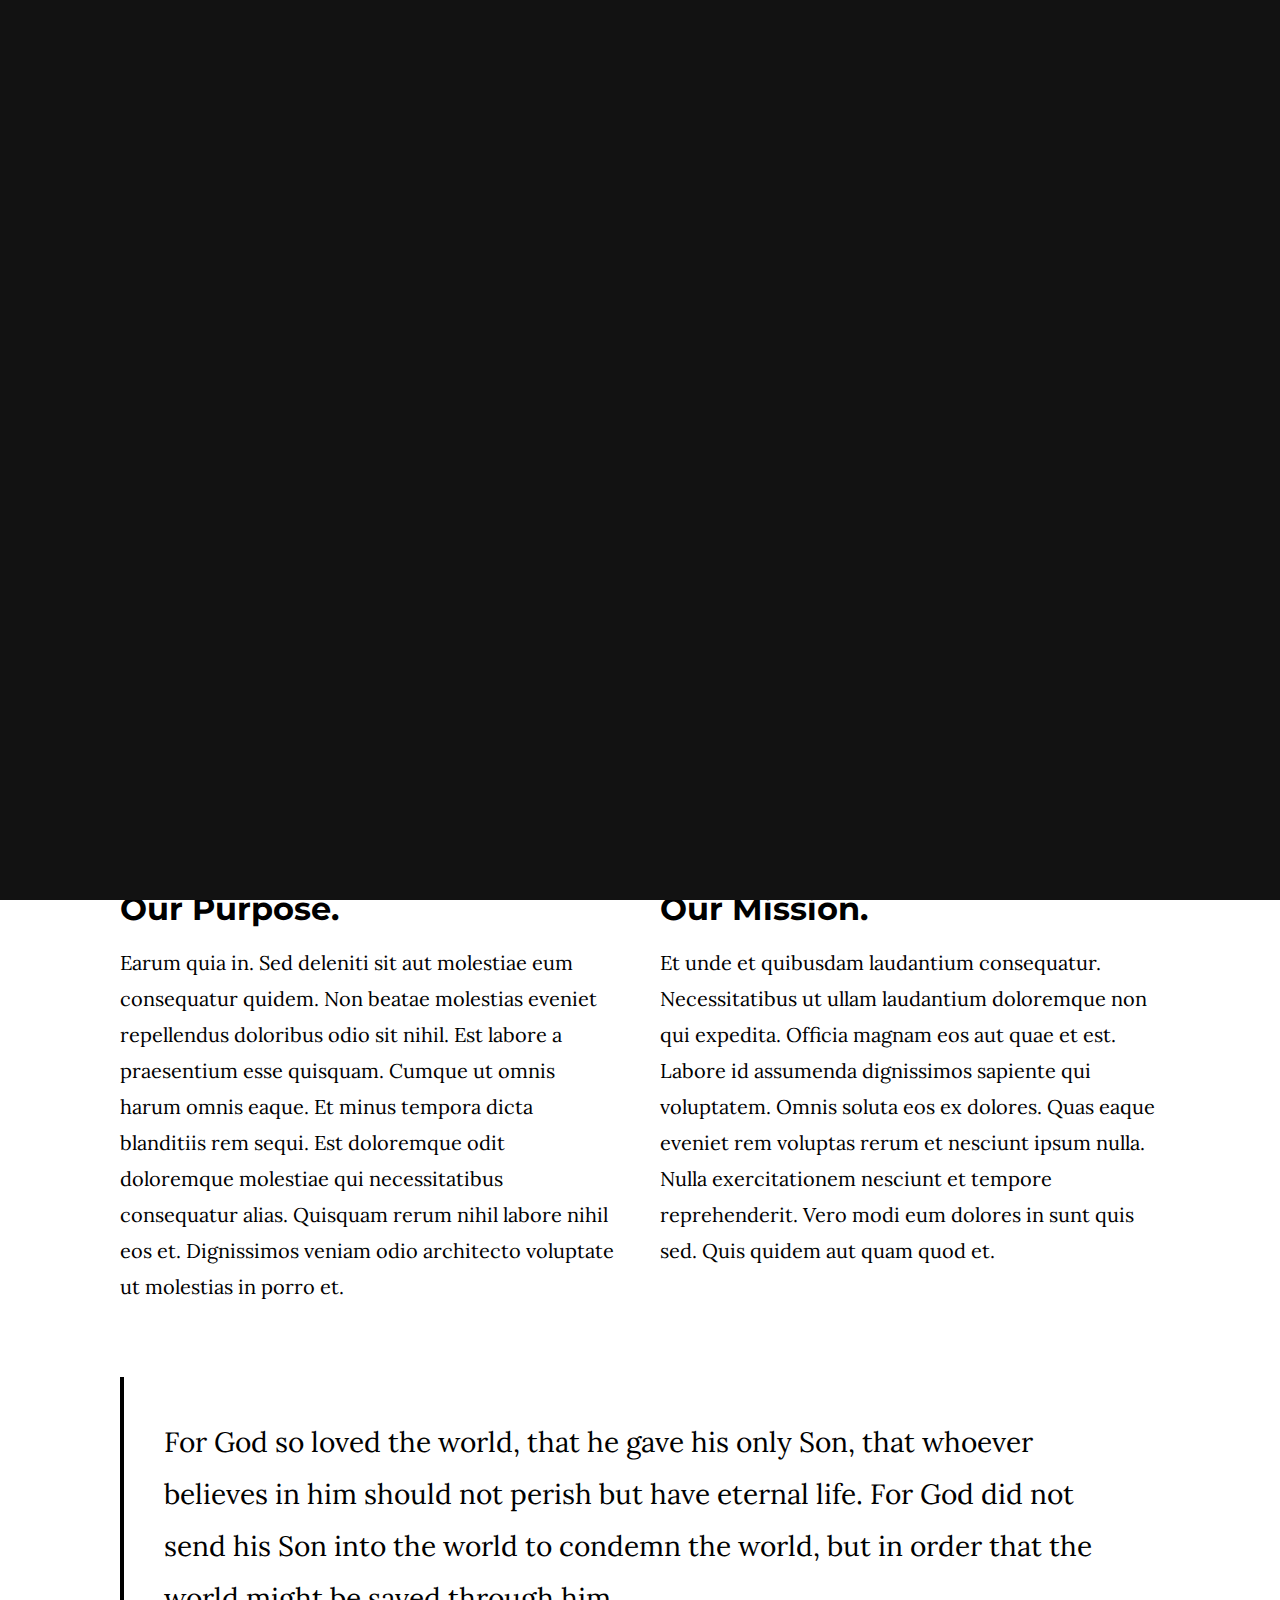
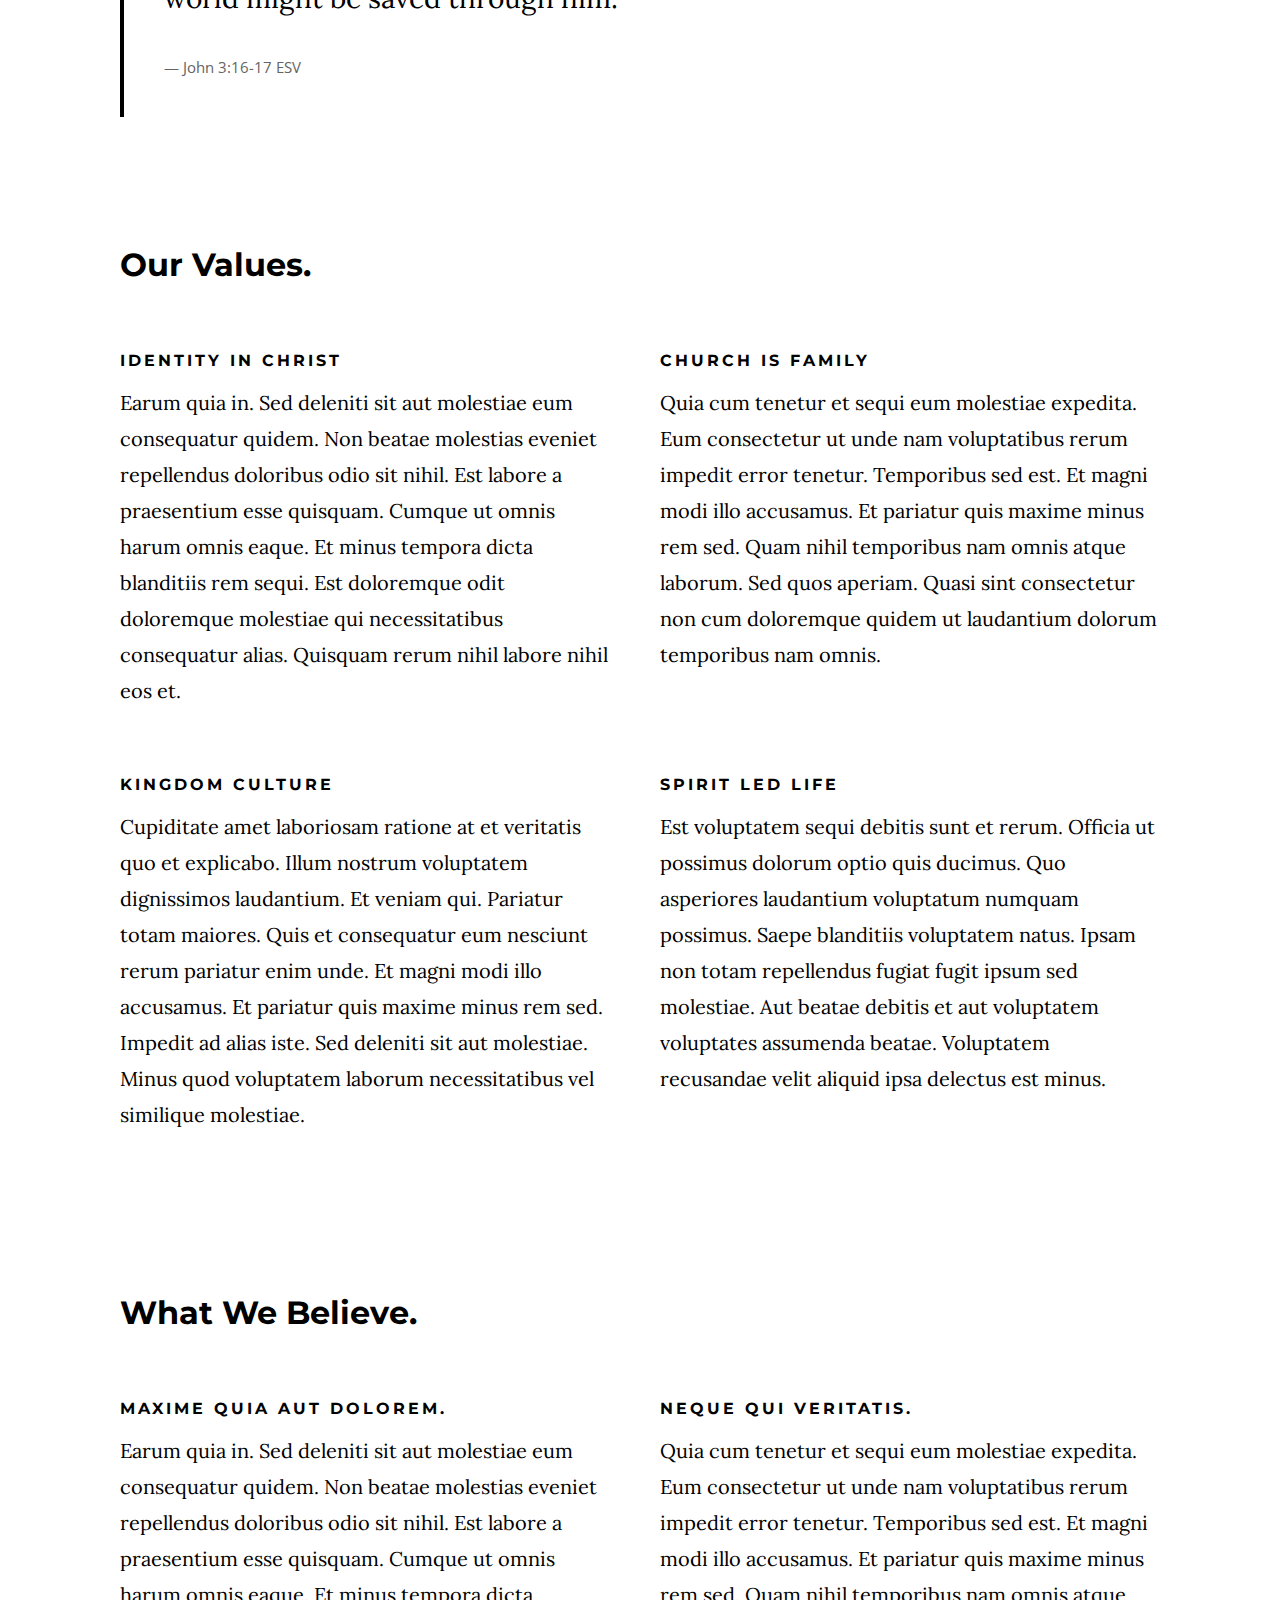
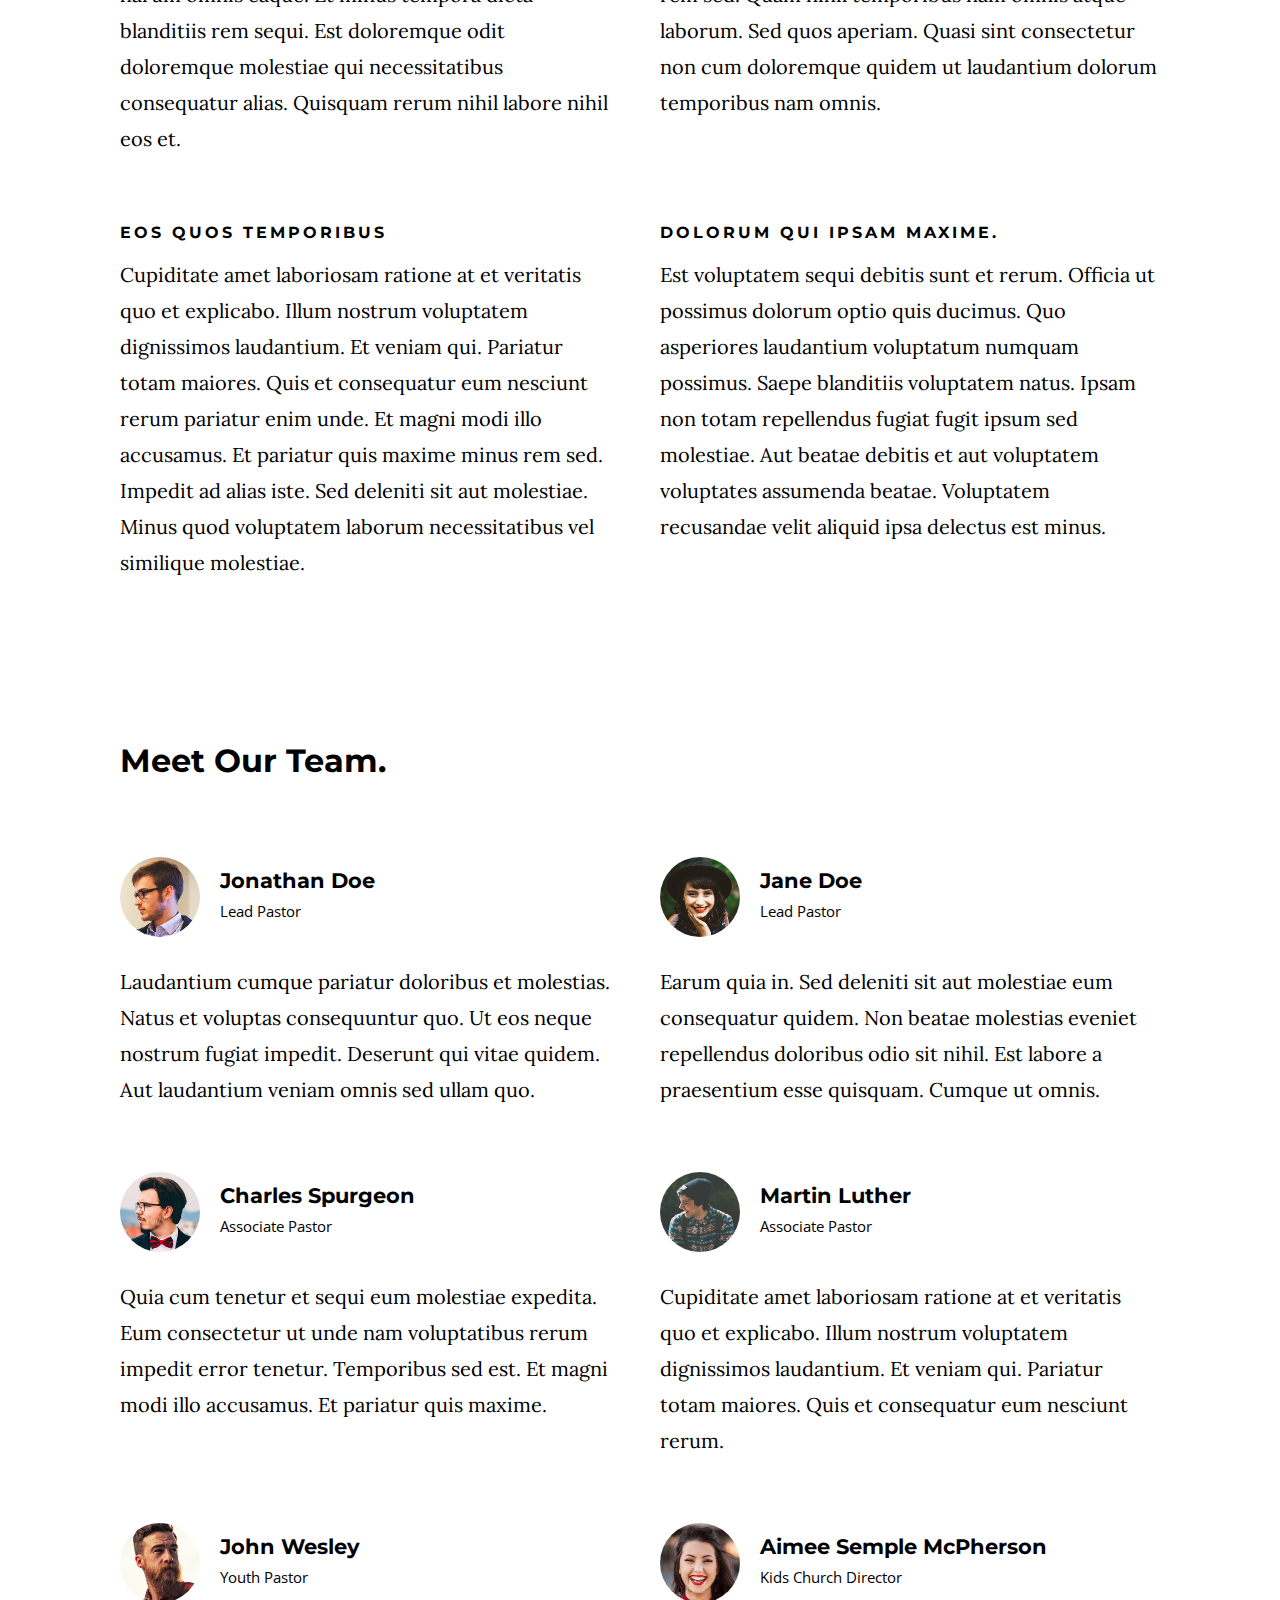
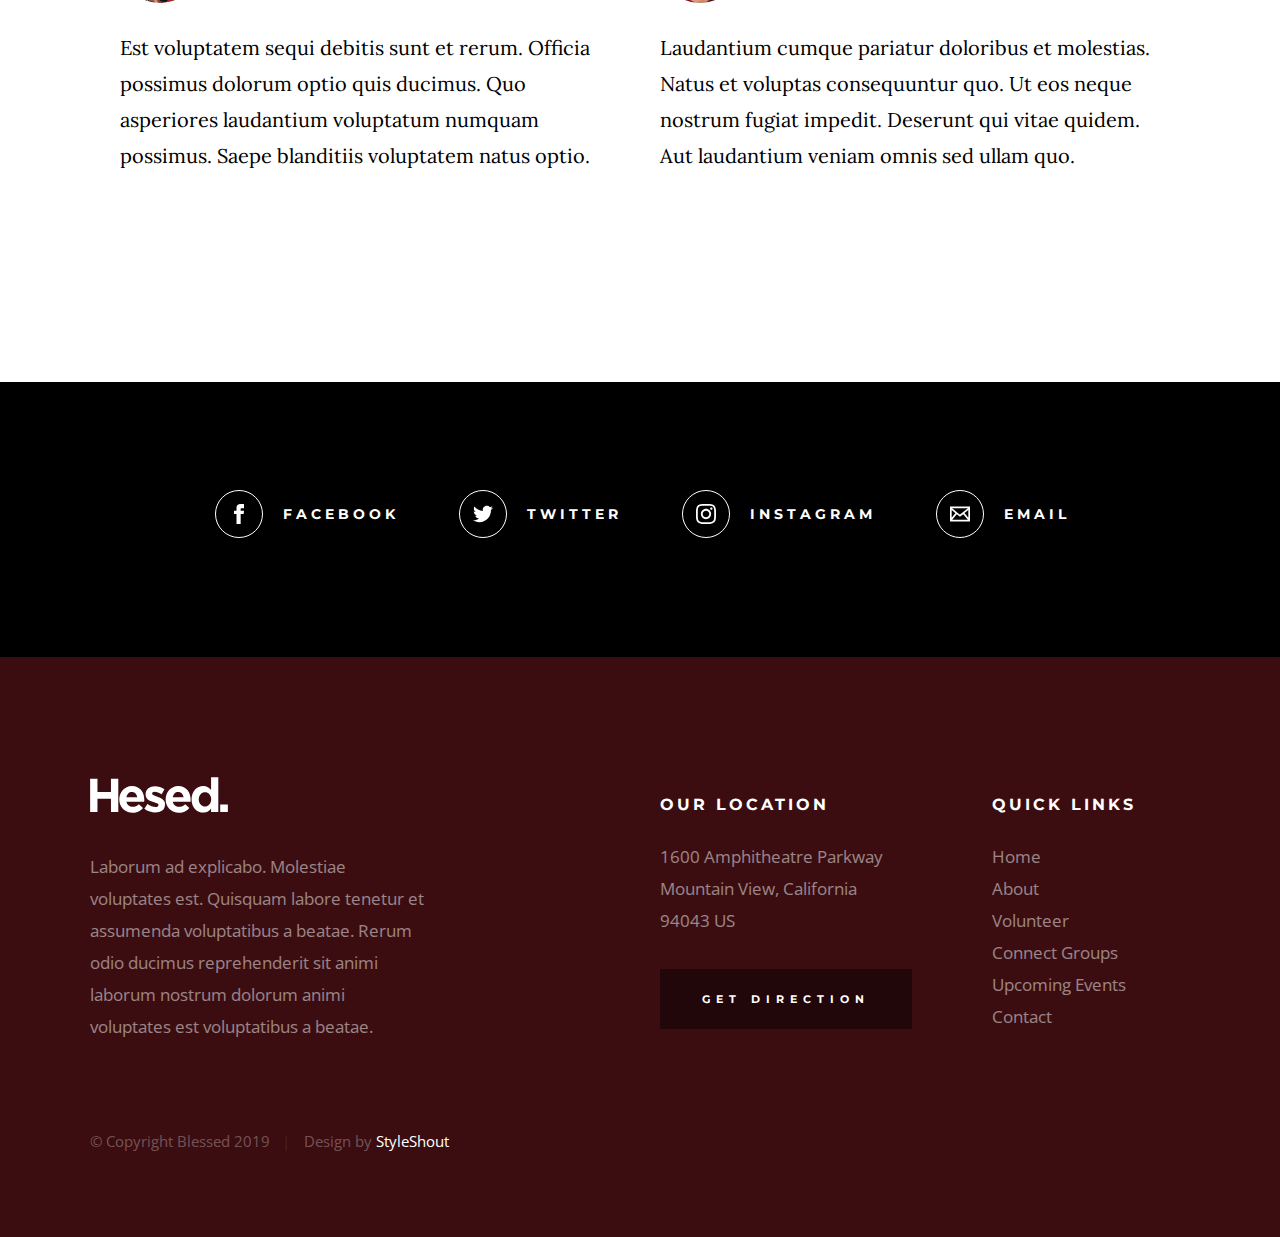
==== about.html @ c9f9454e "first commit" ====
<!DOCTYPE html>
<html class="no-js" lang="en">
<head>

    <!--- basic page needs
    ================================================== -->
    <meta charset="utf-8">
    <title>Blessed - About</title>
    <meta name="description" content="">
    <meta name="author" content="">

    <!-- mobile specific metas
    ================================================== -->
    <meta name="viewport" content="width=device-width, initial-scale=1">

    <!-- CSS
    ================================================== -->
    <link rel="stylesheet" href="css/base.css">
    <link rel="stylesheet" href="css/main.css">

    <!-- script
    ================================================== -->
    <script src="js/modernizr.js"></script>

    <!-- favicons
    ================================================== -->
    <link rel="apple-touch-icon" sizes="180x180" href="apple-touch-icon.png">
    <link rel="icon" type="image/png" sizes="32x32" href="favicon-32x32.png">
    <link rel="icon" type="image/png" sizes="16x16" href="favicon-16x16.png">
    <link rel="manifest" href="site.webmanifest">

</head>

<body id="top">

    <!-- preloader
    ================================================== -->
    <div id="preloader">
        <div id="loader" class="dots-jump">
            <div></div>
            <div></div>
            <div></div>
        </div>
    </div>


    <!-- header
    ================================================== -->
    <header class="s-header">

        <div class="header-logo">
            <a class="site-logo" href="index.html">
                <h2 class="text-white">Winners Voices</h2>
            </a>
        </div>

        <nav class="header-nav-wrap">
            <ul class="header-nav">
                <li><a href="index.html" title="Home">Home</a></li>
                <li class="current"><a href="about.html" title="About">About</a></li>
                <li><a href="events.html" title="Services">Events</a></li>
                <li><a href="contact.html" title="Contact us">Contact</a></li>	
            </ul>
        </nav>

        <a class="header-menu-toggle" href="#0"><span>Menu</span></a>

    </header> <!-- end s-header -->


    <!-- page header
    ================================================== -->
    <section class="page-header page-header--about">

        <div class="gradient-overlay"></div>
        <div class="row page-header__content">
            <div class="column">
                <h1>We Are Blessed</h1>
            </div>
        </div>

    </section> <!-- end page-header -->


    <!-- page content
    ================================================== -->
    <section class="page-content">

        <div class="row">
            <div class="column">

                <p class="lead drop-cap">
                Non ratione vel. Non consequatur hic et labore et quia doloribus. 
                Dolorum rerum dignissimos inventore id corporis rerum. At nesciunt 
                ut error est soluta qui quibusdam blanditiis animi. Ad saepe quia at 
                numquam temporibus quisquam ipsa. Ab omnis aut ratione ipsam voluptates 
                quia. Veniam temporibus et. Aperiam sint veniam libero perferendis a. 
                Quisquam optio quidem et.
                </p>

                <div class="row">
                    <div class="column large-half medium-full">
                        <h2>Our Purpose.</h2>
                        <p>
                        Earum quia in. Sed deleniti sit aut molestiae eum consequatur 
                        quidem. Non beatae molestias eveniet repellendus doloribus odio 
                        sit nihil. Est labore a praesentium esse quisquam. Cumque ut 
                        omnis harum omnis eaque.

                        Et minus tempora dicta blanditiis rem sequi. Est doloremque 
                        odit doloremque molestiae qui necessitatibus consequatur alias. 
                        Quisquam rerum nihil labore nihil eos et. Dignissimos veniam odio 
                        architecto voluptate ut molestias in porro et.
                        </p>
                    </div>

                    <div class="column large-half medium-full">
                        <h2>Our Mission.</h2>
                        <p>
                        Et unde et quibusdam laudantium consequatur. Necessitatibus ut 
                        ullam laudantium doloremque non qui expedita. Officia magnam 
                        eos aut quae et est. Labore id assumenda dignissimos sapiente 
                        qui voluptatem. Omnis soluta eos ex dolores.

                        Quas eaque eveniet rem voluptas rerum et nesciunt ipsum nulla. 
                        Nulla exercitationem nesciunt et tempore reprehenderit. Vero 
                        modi eum dolores in sunt quis sed. Quis quidem aut quam quod 
                        et. 
                        </p>
                    </div>
                </div>

                <blockquote cite="http://where-i-got-my-info-from.com">
                    <p>
                    For God so loved the world, that he gave his only Son, that whoever believes in 
                    him should not perish but have eternal life. For God did not send his Son into 
                    the world to condemn the world, but in order that the world might be 
                    saved through him.
                    </p>
                    <cite>
                        <a href="#0">John 3:16-17 ESV</a>
                    </cite>
                </blockquote>

                <br>

                <h2>Our Values.</h2>
                <div class="row block-large-1-2 block-1000-full block-list">
                    <div class="column block-list__item">
                        <h6>Identity in Christ</h6>

                        <p>
                        Earum quia in. Sed deleniti sit aut molestiae eum consequatur 
                        quidem. Non beatae molestias eveniet repellendus doloribus odio 
                        sit nihil. Est labore a praesentium esse quisquam. Cumque ut 
                        omnis harum omnis eaque. Et minus tempora dicta blanditiis rem sequi. Est doloremque 
                        odit doloremque molestiae qui necessitatibus consequatur alias. 
                        Quisquam rerum nihil labore nihil eos et.
                        </p>
                    </div>

                    <div class="column block-list__item">
                        <h6>Church Is Family</h6>

                        <p>
                        Quia cum tenetur et sequi eum molestiae expedita. Eum consectetur 
                        ut unde nam voluptatibus rerum impedit error tenetur. Temporibus 
                        sed est. Et magni modi illo accusamus. Et pariatur quis maxime 
                        minus rem sed. Quam nihil temporibus nam omnis atque laborum. 
                        Sed quos aperiam. Quasi sint consectetur non cum doloremque 
                        quidem ut laudantium dolorum temporibus nam omnis.
                        </p>
                    </div>

                    <div class="column block-list__item">
                        <h6>Kingdom Culture</h6>

                        <p>
                        Cupiditate amet laboriosam ratione at et veritatis quo et explicabo. 
                        Illum nostrum voluptatem dignissimos laudantium. Et veniam qui. 
                        Pariatur totam maiores. Quis et consequatur eum nesciunt rerum 
                        pariatur enim unde. Et magni modi illo accusamus. Et pariatur quis maxime 
                        minus rem sed. Impedit ad alias iste. Sed deleniti sit aut molestiae.
                        Minus quod voluptatem laborum necessitatibus vel similique molestiae.
                        </p>
                    </div>

                    <div class="column block-list__item">
                        <h6>Spirit Led Life</h6>

                        <p>
                        Est voluptatem sequi debitis sunt et rerum. Officia ut possimus 
                        dolorum optio quis ducimus. Quo asperiores laudantium voluptatum 
                        numquam possimus. Saepe blanditiis voluptatem natus. Ipsam non 
                        totam repellendus fugiat fugit ipsum sed molestiae. Aut beatae 
                        debitis et aut voluptatem voluptates assumenda beatae. Voluptatem 
                        recusandae velit aliquid ipsa delectus est minus. 
                        </p>
                    </div>

                </div> <!-- end block-list -->

                <br>

                <h2>What We Believe.</h2>

                <div class="row block-large-1-2 block-1000-full block-list">
                    <div class="column block-list__item">
                        <h6>Maxime Quia Aut Dolorem.</h6>
                        <p>
                        Earum quia in. Sed deleniti sit aut molestiae eum consequatur 
                        quidem. Non beatae molestias eveniet repellendus doloribus odio 
                        sit nihil. Est labore a praesentium esse quisquam. Cumque ut 
                        omnis harum omnis eaque. Et minus tempora dicta blanditiis rem sequi. Est doloremque 
                        odit doloremque molestiae qui necessitatibus consequatur alias. 
                        Quisquam rerum nihil labore nihil eos et.
                        </p>
                    </div>
                    <div class="column block-list__item">
                        <h6>
                        Neque Qui Veritatis.
                        </h6>
                        <p>
                        Quia cum tenetur et sequi eum molestiae expedita. Eum consectetur 
                        ut unde nam voluptatibus rerum impedit error tenetur. Temporibus 
                        sed est. Et magni modi illo accusamus. Et pariatur quis maxime 
                        minus rem sed. Quam nihil temporibus nam omnis atque laborum. 
                        Sed quos aperiam. Quasi sint consectetur non cum doloremque 
                        quidem ut laudantium dolorum temporibus nam omnis.
                        </p>
                    </div>
                    <div class="column block-list__item">
                        <h6>
                        Eos Quos Temporibus
                        </h6>
                        <p>
                        Cupiditate amet laboriosam ratione at et veritatis quo et explicabo. 
                        Illum nostrum voluptatem dignissimos laudantium. Et veniam qui. 
                        Pariatur totam maiores. Quis et consequatur eum nesciunt rerum 
                        pariatur enim unde. Et magni modi illo accusamus. Et pariatur quis maxime 
                        minus rem sed. Impedit ad alias iste. Sed deleniti sit aut molestiae.
                        Minus quod voluptatem laborum necessitatibus vel similique molestiae.
                        </p>
                    </div>
                    <div class="column block-list__item">
                        <h6>
                        Dolorum Qui Ipsam Maxime.
                        </h6>
                        <p>
                        Est voluptatem sequi debitis sunt et rerum. Officia ut possimus 
                        dolorum optio quis ducimus. Quo asperiores laudantium voluptatum 
                        numquam possimus. Saepe blanditiis voluptatem natus. Ipsam non 
                        totam repellendus fugiat fugit ipsum sed molestiae. Aut beatae 
                        debitis et aut voluptatem voluptates assumenda beatae. Voluptatem 
                        recusandae velit aliquid ipsa delectus est minus. 
                        </p>
                    </div>
                </div> <!-- end block-list -->

                <br>

                <h2>Meet Our Team.</h2>

                <div class="row block-large-1-2 block-tab-full church-staff">
                    <div class="column church-staff__item">
                        <div class="church-staff__header">
                            <div class="church-staff__picture">
                                <img src="images/avatars/user-01.jpg" alt="">
                            </div>
                            <h4 class="church-staff__name">
                                Jonathan Doe
                                <span class="church-staff__position">
                                    Lead Pastor
                                </span>
                            </h4>
                        </div>

                        <p>
                        Laudantium cumque pariatur doloribus et molestias. Natus et 
                        voluptas consequuntur quo. Ut eos neque nostrum fugiat 
                        impedit. Deserunt qui vitae quidem. Aut laudantium veniam omnis 
                        sed ullam quo.
                        </p>
                    </div>

                    <div class="column church-staff__item">
                        <div class="church-staff__header">
                            <div class="church-staff__picture">
                                <img src="images/avatars/user-02.jpg" alt="">
                            </div>
                            <h4 class="church-staff__name">
                                Jane Doe
                                <span class="church-staff__position">
                                    Lead Pastor
                                </span>
                            </h4>
                        </div>

                        <p>
                        Earum quia in. Sed deleniti sit aut molestiae eum consequatur 
                        quidem. Non beatae molestias eveniet repellendus doloribus odio 
                        sit nihil. Est labore a praesentium esse quisquam. Cumque ut 
                        omnis.
                        </p>
                    </div>

                    <div class="column church-staff__item">
                        <div class="church-staff__header">
                            <div class="church-staff__picture">
                                <img src="images/avatars/user-03.jpg" alt="">
                            </div>
                            <h4 class="church-staff__name">
                                Charles Spurgeon
                                <span class="church-staff__position">
                                    Associate Pastor
                                </span>
                            </h4>
                        </div>
    
                        <p>
                        Quia cum tenetur et sequi eum molestiae expedita. Eum consectetur 
                        ut unde nam voluptatibus rerum impedit error tenetur. Temporibus 
                        sed est. Et magni modi illo accusamus. Et pariatur quis maxime.
                        </p>
                    </div>

                    <div class="column church-staff__item">
                        <div class="church-staff__header">
                            <div class="church-staff__picture">
                                <img src="images/avatars/user-04.jpg" alt="">
                            </div>
                            <h4 class="church-staff__name">
                                Martin Luther
                                <span class="church-staff__position">
                                    Associate Pastor
                                </span>
                            </h4>
                        </div>
    
                        <p>
                        Cupiditate amet laboriosam ratione at et veritatis quo et explicabo. 
                        Illum nostrum voluptatem dignissimos laudantium. Et veniam qui. 
                        Pariatur totam maiores. Quis et consequatur eum nesciunt rerum.
                        </p>
                    </div>

                    <div class="column church-staff__item">
                        <div class="church-staff__header">
                            <div class="church-staff__picture">
                                <img src="images/avatars/user-05.jpg" alt="">
                            </div>
                            <h4 class="church-staff__name">
                                John Wesley
                                <span class="church-staff__position">
                                    Youth Pastor
                                </span>
                            </h4>
                        </div>
    
                        <p>
                        Est voluptatem sequi debitis sunt et rerum. Officia possimus 
                        dolorum optio quis ducimus. Quo asperiores laudantium voluptatum 
                        numquam possimus. Saepe blanditiis voluptatem natus optio.
                        </p>
                    </div>

                    <div class="column church-staff__item">
                        <div class="church-staff__header">
                            <div class="church-staff__picture">
                                <img src="images/avatars/user-06.jpg" alt="">
                            </div>
                            <h4 class="church-staff__name">
                                Aimee Semple McPherson
                                <span class="church-staff__position">
                                    Kids Church Director
                                </span>
                            </h4>
                        </div>
    
                        <p>
                        Laudantium cumque pariatur doloribus et molestias. Natus et 
                        voluptas consequuntur quo. Ut eos neque nostrum fugiat 
                        impedit. Deserunt qui vitae quidem. Aut laudantium veniam omnis 
                        sed ullam quo.
                        </p>
                    </div>

                </div> <!-- end church staff -->

            </div>
        </div>

    </section> <!-- end page content -->


    <!-- Social
    ================================================== -->
    <section class="s-social">
            
        <div class="row social-content">
            <div class="column">
                <ul class="social-list">
                    <li class="social-list__item">
                        <a href="#0" title="">
                            <span class="social-list__icon social-list__icon--facebook"></span>
                            <span class="social-list__text">Facebook</span>
                        </a>
                    </li>
                    <li class="social-list__item">
                        <a href="#0" title="">
                            <span class="social-list__icon social-list__icon--twitter"></span>
                            <span class="social-list__text">Twitter</span>
                        </a>
                    </li>
                    <li class="social-list__item">
                        <a href="#0" title="">
                            <span class="social-list__icon social-list__icon--instagram"></span>
                            <span class="social-list__text">Instagram</span>
                        </a>
                    </li>
                    <li class="social-list__item">
                        <a href="#0" title="">
                            <span class="social-list__icon social-list__icon--email"></span>
                            <span class="social-list__text">Email</span>
                        </a>
                    </li>
                </ul>
            </div>
        </div> <!-- end social-content -->

    </section> <!-- end s-social -->


    <!-- footer
    ================================================== -->
    <footer class="s-footer">

        <div class="row footer-top">
            <div class="column large-4 medium-5 tab-full">
                <div class="footer-logo">
                    <a class="site-footer-logo" href="index.html">
                        <img src="images/logo.svg" alt="Homepage">
                    </a>
                </div>  <!-- footer-logo -->
                <p>
                Laborum ad explicabo. Molestiae voluptates est. Quisquam labore tenetur 
                et assumenda voluptatibus a beatae. Rerum odio ducimus reprehenderit 
                sit animi laborum nostrum dolorum animi voluptates est voluptatibus a beatae. 
                </p>
            </div>
            <div class="column large-half tab-full">
                <div class="row">
                    <div class="column large-7 medium-full">
                        <h4 class="h6">Our Location</h4>
                        <p>
                        1600 Amphitheatre Parkway <br>
                        Mountain View, California <br>
                        94043 US
                        </p>
        
                        <p>
                        <a href="https://goo.gl/maps/bc7C7eYtSmnNs6216" target="_blank" class="btn btn--footer">Get Direction</a>
                        </p>
                    </div>
                    <div class="column large-5 medium-full">
                        <h4 class="h6">Quick Links</h4>
                        <ul class="footer-list">
                            <li><a href="index.html">Home</a></li>
                            <li><a href="about.html">About</a></li>
                            <li><a href="volunteer.html">Volunteer</a></li>
                            <li><a href="connect-group.html">Connect Groups</a></li>
                            <li><a href="events.html">Upcoming Events</a></li>
                            <li><a href="contact.html">Contact</a></li>
                        </ul>
                    </div>
                </div>
            </div>
        </div> <!-- end footer-top -->

        <div class="row footer-bottom">
            <div class="column ss-copyright">
                <span>© Copyright Blessed 2019</span> 
                <span>Design by <a href="https://www.styleshout.com/">StyleShout</a></span>
            </div>
        </div> <!-- footer-bottom -->

        <div class="ss-go-top">
            <a class="smoothscroll" title="Back to Top" href="#top">
                <svg xmlns="http://www.w3.org/2000/svg" width="24" height="24" viewBox="0 0 24 24"><path d="M12 0l8 9h-6v15h-4v-15h-6z"/></svg>
            </a>
        </div> <!-- ss-go-top -->

    </footer> <!-- end s-footer -->


    <!-- Java Script
    ================================================== -->
    <script src="js/jquery-3.2.1.min.js"></script>
    <script src="js/plugins.js"></script>
    <script src="js/main.js"></script>

</body>
---- css/base.css ----
/* =================================================================== 
 *  Blessed Base Stylesheet
 *  Ver. 1.0.0
 *  07-25-2019
 *  ------------------------------------------------------------------
 *
 *  TOC:
 *	# imports 
 *	# normalize
 *	# grid v2.1.0
 *	# block grids
 *	# MISC
 *
 * =================================================================== */

/* ===================================================================
 * # imports 
 *
 * ------------------------------------------------------------------- */
@import url("https://fonts.googleapis.com/css?family=Montserrat:400,500,600,700|Open+Sans:300,400,500,600,700|Lora:400,400i,700,700i&display=swap");


/* ==========================================================================
 * # normalize
 * normalize.css v8.0.1 | MIT License |
 * github.com/necolas/normalize.css
 *
 * -------------------------------------------------------------------------- */

/* ------------------------------------------------------------------- 
 * ## document
 * ------------------------------------------------------------------- */

/* 1. Correct the line height in all browsers.
 * 2. Prevent adjustments of font size after orientation changes in iOS.*/
html {
	line-height: 1.15;  /* 1 */
	-webkit-text-size-adjust: 100%;  /* 2 */
}

/* ------------------------------------------------------------------- 
 * ## sections
 * ------------------------------------------------------------------- */

/* Remove the margin in all browsers. */
body {
	margin: 0;
}

/* Render the `main` element consistently in IE. */
main {
	display: block;
}

/* Correct the font size and margin on `h1` elements within `section` and
 * `article` contexts in Chrome, Firefox, and Safari. */
h1 {
	font-size: 2em;
	margin: 0.67em 0;
}

/* ------------------------------------------------------------------- 
 * ## grouping
 * ------------------------------------------------------------------- */

/* 1. Add the correct box sizing in Firefox.
 * 2. Show the overflow in Edge and IE. */
hr {
	box-sizing: content-box;  /* 1 */
	height: 0;  /* 1 */
	overflow: visible;  /* 2 */
}

/* 1. Correct the inheritance and scaling of font size in all browsers.
 * 2. Correct the odd `em` font sizing in all browsers. */
pre {
	font-family: monospace, monospace;  /* 1 */
	font-size: 1em;  /* 2 */
}

/* ------------------------------------------------------------------- 
 * ## text-level semantics
 * ------------------------------------------------------------------- */

/* Remove the gray background on active links in IE 10. */
a {
	background-color: transparent;
}

/* 1. Remove the bottom border in Chrome 57-
 * 2. Add the correct text decoration in Chrome, Edge, IE, Opera, and Safari. */
abbr[title] {
	border-bottom: none;  /* 1 */
	text-decoration: underline;  /* 2 */
	text-decoration: underline dotted;  /* 2 */
}

/* Add the correct font weight in Chrome, Edge, and Safari. */
b,
strong {
	font-weight: bolder;
}

/* 1. Correct the inheritance and scaling of font size in all browsers.
 * 2. Correct the odd `em` font sizing in all browsers. */
code,
kbd,
samp {
	font-family: monospace, monospace;  /* 1 */
	font-size: 1em;  /* 2 */
}

/* Add the correct font size in all browsers. */
small {
	font-size: 80%;
}

/* Prevent `sub` and `sup` elements from affecting the line height in
 * all browsers. */
sub,
sup {
	font-size: 75%;
	line-height: 0;
	position: relative;
	vertical-align: baseline;
}

sub {
	bottom: -0.25em;
}

sup {
	top: -0.5em;
}

/* ------------------------------------------------------------------- 
 * ## embedded content
 * ------------------------------------------------------------------- */

/* Remove the border on images inside links in IE 10. */
img {
	border-style: none;
}

/* ------------------------------------------------------------------- 
 * ## forms
 * ------------------------------------------------------------------- */

/* 1. Change the font styles in all browsers.
 * 2. Remove the margin in Firefox and Safari. */
button,
input,
optgroup,
select,
textarea {
	font-family: inherit;  /* 1 */
	font-size: 100%;  /* 1 */
	line-height: 1.15;  /* 1 */
	margin: 0;  /* 2 */
}

/* Show the overflow in IE.
 * 1. Show the overflow in Edge. */
button,
input {

	/* 1 */
	overflow: visible;
}

/* Remove the inheritance of text transform in Edge, Firefox, and IE.
 * 1. Remove the inheritance of text transform in Firefox. */
button,
select {

	/* 1 */
	text-transform: none;
}

/* Correct the inability to style clickable types in iOS and Safari. */
button,
[type="button"],
[type="reset"],
[type="submit"] {
	-webkit-appearance: button;
}

/* Remove the inner border and padding in Firefox. */
button::-moz-focus-inner,
[type="button"]::-moz-focus-inner,
[type="reset"]::-moz-focus-inner,
[type="submit"]::-moz-focus-inner {
	border-style: none;
	padding: 0;
}

/* Restore the focus styles unset by the previous rule. */
button:-moz-focusring,
[type="button"]:-moz-focusring,
[type="reset"]:-moz-focusring,
[type="submit"]:-moz-focusring {
	outline: 1px dotted ButtonText;
}

/* Correct the padding in Firefox. */
fieldset {
	padding: 0.35em 0.75em 0.625em;
}

/* 1. Correct the text wrapping in Edge and IE.
 * 2. Correct the color inheritance from `fieldset` elements in IE.
 * 3. Remove the padding so developers are not caught out when they zero out
 *    `fieldset` elements in all browsers. */
legend {
	box-sizing: border-box;  /* 1 */
	color: inherit;  /* 2 */
	display: table;  /* 1 */
	max-width: 100%;  /* 1 */
	padding: 0;  /* 3 */
	white-space: normal;  /* 1 */
}

/* Add the correct vertical alignment in Chrome, Firefox, and Opera. */
progress {
	vertical-align: baseline;
}

/* Remove the default vertical scrollbar in IE 10+. */
textarea {
	overflow: auto;
}

.font-32 {
	font-size: 32px;
}
.font-18 {
	font-size: 18px;
}
/* 1. Add the correct box sizing in IE 10.
 * 2. Remove the padding in IE 10. */
[type="checkbox"],
[type="radio"] {
	box-sizing: border-box;  /* 1 */
	padding: 0;  /* 2 */
}

/* Correct the cursor style of increment and decrement buttons in Chrome. */
[type="number"]::-webkit-inner-spin-button,
[type="number"]::-webkit-outer-spin-button {
	height: auto;
}

/* 1. Correct the odd appearance in Chrome and Safari.
 * 2. Correct the outline style in Safari. */
[type="search"] {
	-webkit-appearance: textfield;  /* 1 */
	outline-offset: -2px;  /* 2 */
}

/* Remove the inner padding in Chrome and Safari on macOS. */
[type="search"]::-webkit-search-decoration {
	-webkit-appearance: none;
}

/* 1. Correct the inability to style clickable types in iOS and Safari.
 * 2. Change font properties to `inherit` in Safari. */
::-webkit-file-upload-button {
	-webkit-appearance: button;  /* 1 */
	font: inherit;  /* 2 */
}

/* ------------------------------------------------------------------- 
 * ## interactive
 * ------------------------------------------------------------------- */

/* Add the correct display in Edge, IE 10+, and Firefox. */
details {
	display: block;
}

/* Add the correct display in all browsers. */
summary {
	display: list-item;
}

/* ------------------------------------------------------------------- 
 * ## misc
 * ------------------------------------------------------------------- */

/* Add the correct display in IE 10+. */
template {
	display: none;
}

/* Add the correct display in IE 10. */
[hidden] {
	display: none;
}


/* ===================================================================
 * # basic/base setup styles
 *
 * ------------------------------------------------------------------- */
html {
	font-size: 62.5%;
	box-sizing: border-box;
}

*,
*::before,
*::after {
	box-sizing: inherit;
}

body {
	font-weight: normal;
	line-height: 1;
	word-wrap: break-word;
	-moz-font-smoothing: grayscale;
	-moz-osx-font-smoothing: grayscale;
	-webkit-font-smoothing: antialiased;
	-webkit-overflow-scrolling: touch;
	-webkit-text-size-adjust: none;
}

/* ------------------------------------------------------------------- 
 * ## Media
 * ------------------------------------------------------------------- */
svg,
img,
video
embed,
iframe,
object {
	max-width: 100%;
	height: auto;
}

/* ------------------------------------------------------------------- 
 * ## Typography resets 
 * ------------------------------------------------------------------- */
div,
dl,
dt,
dd,
ul,
ol,
li,
h1,
h2,
h3,
h4,
h5,
h6,
pre,
form,
p,
blockquote,
th,
td {
	margin: 0;
	padding: 0;
}

p {
	font-size: inherit;
	text-rendering: optimizeLegibility;
}

em,
i {
	font-style: italic;
	line-height: inherit;
}

strong,
b {
	font-weight: bold;
	line-height: inherit;
}

small {
	font-size: 60%;
	line-height: inherit;
}

ol,
ul {
	list-style: none;
}

li {
	display: block;
}

/* ------------------------------------------------------------------- 
 * ## links
 * ------------------------------------------------------------------- */
a {
	text-decoration: none;
	line-height: inherit;
}

a img {
	border: none;
}

/* ------------------------------------------------------------------- 
 * ## inputs
 * ------------------------------------------------------------------- */
fieldset {
	margin: 0;
	padding: 0;
}

input[type="email"],
input[type="number"],
input[type="search"],
input[type="text"],
input[type="tel"],
input[type="url"],
input[type="password"],
textarea {
	-webkit-appearance: none;
	-moz-appearance: none;
	appearance: none;
}


/* ===================================================================
 * # grid v2.1.0
 *
 *   -----------------------------------------------------------------
 * - Grid breakpoints are based on MAXIMUM WIDTH media queries, 
 *   meaning they apply to that one breakpoint and ALL THOSE BELOW IT.
 * - Grid columns without a specified width will automatically layout 
 *   as equal width columns.
 * ------------------------------------------------------------------- */

/* rows
 * ------------------------------------- */
.row {
	width: 89%;
	max-width: 1340px;
	margin: 0 auto;
	display: -ms-flexbox;
	display: -webkit-flex;
	display: flex;
	-webkit-flex-flow: row wrap;
	-ms-flex-flow: row wrap;
	flex-flow: row wrap;
}

.row .row {
	width: auto;
	max-width: none;
	margin-left: -20px;
	margin-right: -20px;
}

/* columns
 * -------------------------------------- */
.column {
	-webkit-flex: 1 1 0%;
	-ms-flex: 1 1 0%;
	flex: 1 1 0%;
	padding: 0 20px;
}

.collapse > .column,
.column.collapse {
	padding: 0;
}

/* flex row containers utility classes
 * ----------------------------------------- */
.row.row-wrap {
	-webkit-flex-wrap: wrap;
	-ms-flex-wrap: wrap;
	flex-wrap: wrap;
}

.row.row-nowrap {
	-webkit-flex-wrap: nowrap;
	-ms-flex-wrap: none;
	flex-wrap: nowrap;
}

.row.row-y-top {
	-webkit-align-items: flex-start;
	-ms-flex-align: start;
	align-items: flex-start;
}

.row.row-y-bottom {
	-webkit-align-items: flex-end;
	-ms-flex-align: end;
	align-items: flex-end;
}

.row.row-y-center {
	-webkit-align-items: center;
	-ms-flex-align: center;
	align-items: center;
}

.row.row-stretch {
	-webkit-align-items: stretch;
	-ms-flex-align: stretch;
	align-items: stretch;
}

.row.row-baseline {
	-webkit-align-items: baseline;
	-ms-flex-align: baseline;
	align-items: baseline;
}

.row.row-x-left {
	-ms-flex-pack: start;
	-webkit-justify-content: flex-start;
	justify-content: flex-start;
}

.row.row-x-right {
	-ms-flex-pack: end;
	-webkit-justify-content: flex-end;
	justify-content: flex-end;
}

.row.row-x-center {
	-ms-flex-pack: center;
	-webkit-justify-content: center;
	justify-content: center;
}

/* flex item utility alignment classes
 * ----------------------------------------- */
.align-center {
	margin: auto;
	-webkit-align-self: center;
	-ms-flex-item-align: center;
	align-self: center;
}

.align-left {
	margin-right: auto;
	-webkit-align-self: center;
	-ms-flex-item-align: center;
	align-self: center;
}

.align-right {
	margin-left: auto;
	-webkit-align-self: center;
	-ms-flex-item-align: center;
	align-self: center;
}

.align-x-center {
	margin-right: auto;
	margin-left: auto;
}

.align-x-left {
	margin-right: auto;
}

.align-x-right {
	margin-left: auto;
}

.align-y-center {
	-webkit-align-self: center;
	-ms-flex-item-align: center;
	align-self: center;
}

.align-y-top {
	-webkit-align-self: flex-start;
	-ms-flex-item-align: start;
	align-self: flex-start;
}

.align-y-bottom {
	-webkit-align-self: flex-end;
	-ms-flex-item-align: end;
	align-self: flex-end;
}

/* large screen column widths 
 * -------------------------------------- */
.large-1 {
	-webkit-flex: 0 0 8.33333%;
	-ms-flex: 0 0 8.33333%;
	flex: 0 0 8.33333%;
	max-width: 8.33333%;
}

.large-2 {
	-webkit-flex: 0 0 16.66667%;
	-ms-flex: 0 0 16.66667%;
	flex: 0 0 16.66667%;
	max-width: 16.66667%;
}

.large-3 {
	-webkit-flex: 0 0 25%;
	-ms-flex: 0 0 25%;
	flex: 0 0 25%;
	max-width: 25%;
}

.large-4 {
	-webkit-flex: 0 0 33.33333%;
	-ms-flex: 0 0 33.33333%;
	flex: 0 0 33.33333%;
	max-width: 33.33333%;
}

.large-5 {
	-webkit-flex: 0 0 41.66667%;
	-ms-flex: 0 0 41.66667%;
	flex: 0 0 41.66667%;
	max-width: 41.66667%;
}

.large-6,
.large-half {
	-webkit-flex: 0 0 50%;
	-ms-flex: 0 0 50%;
	flex: 0 0 50%;
	max-width: 50%;
}

.large-7 {
	-webkit-flex: 0 0 58.33333%;
	-ms-flex: 0 0 58.33333%;
	flex: 0 0 58.33333%;
	max-width: 58.33333%;
}

.large-8 {
	-webkit-flex: 0 0 66.66667%;
	-ms-flex: 0 0 66.66667%;
	flex: 0 0 66.66667%;
	max-width: 66.66667%;
}

.large-9 {
	-webkit-flex: 0 0 75%;
	-ms-flex: 0 0 75%;
	flex: 0 0 75%;
	max-width: 75%;
}

.large-10 {
	-webkit-flex: 0 0 83.33333%;
	-ms-flex: 0 0 83.33333%;
	flex: 0 0 83.33333%;
	max-width: 83.33333%;
}

.large-11 {
	-webkit-flex: 0 0 91.66667%;
	-ms-flex: 0 0 91.66667%;
	flex: 0 0 91.66667%;
	max-width: 91.66667%;
}

.large-12,
.large-full {
	-webkit-flex: 0 0 100%;
	-ms-flex: 0 0 100%;
	flex: 0 0 100%;
	max-width: 100%;
}

/* ------------------------------------------------------------------- 
 * ## medium screen devices
 * ------------------------------------------------------------------- */
@media screen and (max-width:1200px) {
	.row .row {
		margin-left: -16px;
		margin-right: -16px;
	}

	.column {
		padding: 0 16px;
	}

	.medium-1 {
		-webkit-flex: 0 0 8.33333%;
		-ms-flex: 0 0 8.33333%;
		flex: 0 0 8.33333%;
		max-width: 8.33333%;
	}

	.medium-2 {
		-webkit-flex: 0 0 16.66667%;
		-ms-flex: 0 0 16.66667%;
		flex: 0 0 16.66667%;
		max-width: 16.66667%;
	}

	.medium-3 {
		-webkit-flex: 0 0 25%;
		-ms-flex: 0 0 25%;
		flex: 0 0 25%;
		max-width: 25%;
	}

	.medium-4 {
		-webkit-flex: 0 0 33.33333%;
		-ms-flex: 0 0 33.33333%;
		flex: 0 0 33.33333%;
		max-width: 33.33333%;
	}

	.medium-5 {
		-webkit-flex: 0 0 41.66667%;
		-ms-flex: 0 0 41.66667%;
		flex: 0 0 41.66667%;
		max-width: 41.66667%;
	}

	.medium-6,
	.medium-half {
		-webkit-flex: 0 0 50%;
		-ms-flex: 0 0 50%;
		flex: 0 0 50%;
		max-width: 50%;
	}

	.medium-7 {
		-webkit-flex: 0 0 58.33333%;
		-ms-flex: 0 0 58.33333%;
		flex: 0 0 58.33333%;
		max-width: 58.33333%;
	}

	.medium-8 {
		-webkit-flex: 0 0 66.66667%;
		-ms-flex: 0 0 66.66667%;
		flex: 0 0 66.66667%;
		max-width: 66.66667%;
	}

	.medium-9 {
		-webkit-flex: 0 0 75%;
		-ms-flex: 0 0 75%;
		flex: 0 0 75%;
		max-width: 75%;
	}

	.medium-10 {
		-webkit-flex: 0 0 83.33333%;
		-ms-flex: 0 0 83.33333%;
		flex: 0 0 83.33333%;
		max-width: 83.33333%;
	}

	.medium-11 {
		-webkit-flex: 0 0 91.66667%;
		-ms-flex: 0 0 91.66667%;
		flex: 0 0 91.66667%;
		max-width: 91.66667%;
	}

	.medium-12,
	.medium-full {
		-webkit-flex: 0 0 100%;
		-ms-flex: 0 0 100%;
		flex: 0 0 100%;
		max-width: 100%;
	}

	.font-32 {
		font-size: 24px;
	}

}

/* ------------------------------------------------------------------- 
 * ## tablets
 * ------------------------------------------------------------------- */
@media screen and (max-width:800px) {
	.tab-1 {
		-webkit-flex: 0 0 8.33333%;
		-ms-flex: 0 0 8.33333%;
		flex: 0 0 8.33333%;
		max-width: 8.33333%;
	}

	.tab-2 {
		-webkit-flex: 0 0 16.66667%;
		-ms-flex: 0 0 16.66667%;
		flex: 0 0 16.66667%;
		max-width: 16.66667%;
	}

	.tab-3 {
		-webkit-flex: 0 0 25%;
		-ms-flex: 0 0 25%;
		flex: 0 0 25%;
		max-width: 25%;
	}

	.tab-4 {
		-webkit-flex: 0 0 33.33333%;
		-ms-flex: 0 0 33.33333%;
		flex: 0 0 33.33333%;
		max-width: 33.33333%;
	}

	.tab-5 {
		-webkit-flex: 0 0 41.66667%;
		-ms-flex: 0 0 41.66667%;
		flex: 0 0 41.66667%;
		max-width: 41.66667%;
	}

	.tab-6,
	.tab-half {
		-webkit-flex: 0 0 50%;
		-ms-flex: 0 0 50%;
		flex: 0 0 50%;
		max-width: 50%;
	}

	.tab-7 {
		-webkit-flex: 0 0 58.33333%;
		-ms-flex: 0 0 58.33333%;
		flex: 0 0 58.33333%;
		max-width: 58.33333%;
	}

	.tab-8 {
		-webkit-flex: 0 0 66.66667%;
		-ms-flex: 0 0 66.66667%;
		flex: 0 0 66.66667%;
		max-width: 66.66667%;
	}

	.tab-9 {
		-webkit-flex: 0 0 75%;
		-ms-flex: 0 0 75%;
		flex: 0 0 75%;
		max-width: 75%;
	}

	.tab-10 {
		-webkit-flex: 0 0 83.33333%;
		-ms-flex: 0 0 83.33333%;
		flex: 0 0 83.33333%;
		max-width: 83.33333%;
	}

	.tab-11 {
		-webkit-flex: 0 0 91.66667%;
		-ms-flex: 0 0 91.66667%;
		flex: 0 0 91.66667%;
		max-width: 91.66667%;
	}

	.tab-12,
	.tab-full {
		-webkit-flex: 0 0 100%;
		-ms-flex: 0 0 100%;
		flex: 0 0 100%;
		max-width: 100%;
	}

	.hide-on-tablet {
		display: none;
	}

	.font-32 {
		font-size: 24px;
	}

}

/* ------------------------------------------------------------------- 
 * ## mobile devices 
 * ------------------------------------------------------------------- */
@media screen and (max-width:600px) {
	.row {
		width: 100%;
		padding-left: 25px;
		padding-right: 25px;
	}

	.row .row {
		margin-left: -10px;
		margin-right: -10px;
		padding-left: 0;
		padding-right: 0;
	}

	.column {
		padding: 0 10px;
	}

	.mob-1 {
		-webkit-flex: 0 0 8.33333%;
		-ms-flex: 0 0 8.33333%;
		flex: 0 0 8.33333%;
		max-width: 8.33333%;
	}

	.mob-2 {
		-webkit-flex: 0 0 16.66667%;
		-ms-flex: 0 0 16.66667%;
		flex: 0 0 16.66667%;
		max-width: 16.66667%;
	}

	.mob-3 {
		-webkit-flex: 0 0 25%;
		-ms-flex: 0 0 25%;
		flex: 0 0 25%;
		max-width: 25%;
	}

	.mob-4 {
		-webkit-flex: 0 0 33.33333%;
		-ms-flex: 0 0 33.33333%;
		flex: 0 0 33.33333%;
		max-width: 33.33333%;
	}

	.mob-5 {
		-webkit-flex: 0 0 41.66667%;
		-ms-flex: 0 0 41.66667%;
		flex: 0 0 41.66667%;
		max-width: 41.66667%;
	}

	.mob-6,
	.mob-half {
		-webkit-flex: 0 0 50%;
		-ms-flex: 0 0 50%;
		flex: 0 0 50%;
		max-width: 50%;
	}

	.mob-7 {
		-webkit-flex: 0 0 58.33333%;
		-ms-flex: 0 0 58.33333%;
		flex: 0 0 58.33333%;
		max-width: 58.33333%;
	}

	.mob-8 {
		-webkit-flex: 0 0 66.66667%;
		-ms-flex: 0 0 66.66667%;
		flex: 0 0 66.66667%;
		max-width: 66.66667%;
	}

	.mob-9 {
		-webkit-flex: 0 0 75%;
		-ms-flex: 0 0 75%;
		flex: 0 0 75%;
		max-width: 75%;
	}

	.mob-10 {
		-webkit-flex: 0 0 83.33333%;
		-ms-flex: 0 0 83.33333%;
		flex: 0 0 83.33333%;
		max-width: 83.33333%;
	}

	.mob-11 {
		-webkit-flex: 0 0 91.66667%;
		-ms-flex: 0 0 91.66667%;
		flex: 0 0 91.66667%;
		max-width: 91.66667%;
	}

	.mob-12,
	.mob-full {
		-webkit-flex: 0 0 100%;
		-ms-flex: 0 0 100%;
		flex: 0 0 100%;
		max-width: 100%;
	}

	.hide-on-mobile {
		display: none;
	}
	.font-32 {
		font-size: 24px;
	}

}

/* ------------------------------------------------------------------- 
 * ## small mobile devices <= 400px
 * ------------------------------------------------------------------- */
@media screen and (max-width:400px) {
	.row {
		padding-left: 22px;
		padding-right: 22px;
	}

	.row .row {
		margin-left: 0;
		margin-right: 0;
	}

	.column {
		-webkit-flex: 0 0 100%;
		-ms-flex: 0 0 100%;
		flex: 0 0 100%;
		max-width: 100%;
		width: 100%;
		margin-left: 0;
		margin-right: 0;
		padding: 0;
	}

}


/* ===================================================================
 * # block grids
 *
 * -------------------------------------------------------------------
 * Equally-sized columns define at parent/row level.
 * ------------------------------------------------------------------- */
.block-large-1-8 > .column {
	-webkit-flex: 0 0 12.5%;
	-ms-flex: 0 0 12.5%;
	flex: 0 0 12.5%;
	max-width: 12.5%;
}

.block-large-1-6 > .column {
	-webkit-flex: 0 0 16.66667%;
	-ms-flex: 0 0 16.66667%;
	flex: 0 0 16.66667%;
	max-width: 16.66667%;
}

.block-large-1-5 > .column {
	-webkit-flex: 0 0 20%;
	-ms-flex: 0 0 20%;
	flex: 0 0 20%;
	max-width: 20%;
}

.block-large-1-4 > .column {
	-webkit-flex: 0 0 25%;
	-ms-flex: 0 0 25%;
	flex: 0 0 25%;
	max-width: 25%;
}

.block-large-1-3 > .column {
	-webkit-flex: 0 0 33.33333%;
	-ms-flex: 0 0 33.33333%;
	flex: 0 0 33.33333%;
	max-width: 33.33333%;
}

.block-large-1-2 > .column {
	-webkit-flex: 0 0 50%;
	-ms-flex: 0 0 50%;
	flex: 0 0 50%;
	max-width: 50%;
}

.block-large-full > .column {
	-webkit-flex: 0 0 100%;
	-ms-flex: 0 0 100%;
	flex: 0 0 100%;
	max-width: 100%;
}

/* ------------------------------------------------------------------- 
 * ## block grids - medium screen devices
 * ------------------------------------------------------------------- */
@media screen and (max-width:1200px) {
	.block-medium-1-8 > .column {
		-webkit-flex: 0 0 12.5%;
		-ms-flex: 0 0 12.5%;
		flex: 0 0 12.5%;
		max-width: 12.5%;
	}

	.block-medium-1-6 > .column {
		-webkit-flex: 0 0 16.66667%;
		-ms-flex: 0 0 16.66667%;
		flex: 0 0 16.66667%;
		max-width: 16.66667%;
	}

	.block-medium-1-5 > .column {
		-webkit-flex: 0 0 20%;
		-ms-flex: 0 0 20%;
		flex: 0 0 20%;
		max-width: 20%;
	}

	.block-medium-1-4 > .column {
		-webkit-flex: 0 0 25%;
		-ms-flex: 0 0 25%;
		flex: 0 0 25%;
		max-width: 25%;
	}

	.block-medium-1-3 > .column {
		-webkit-flex: 0 0 33.33333%;
		-ms-flex: 0 0 33.33333%;
		flex: 0 0 33.33333%;
		max-width: 33.33333%;
	}

	.block-medium-1-2 > .column {
		-webkit-flex: 0 0 50%;
		-ms-flex: 0 0 50%;
		flex: 0 0 50%;
		max-width: 50%;
	}

	.block-medium-full > .column {
		-webkit-flex: 0 0 100%;
		-ms-flex: 0 0 100%;
		flex: 0 0 100%;
		max-width: 100%;
	}

}

/* ------------------------------------------------------------------- 
 * ## block grids - tablets
 * ------------------------------------------------------------------- */
@media screen and (max-width:800px) {
	.block-tab-1-8 > .column {
		-webkit-flex: 0 0 12.5%;
		-ms-flex: 0 0 12.5%;
		flex: 0 0 12.5%;
		max-width: 12.5%;
	}

	.block-tab-1-6 > .column {
		-webkit-flex: 0 0 16.66667%;
		-ms-flex: 0 0 16.66667%;
		flex: 0 0 16.66667%;
		max-width: 16.66667%;
	}

	.block-tab-1-5 > .column {
		-webkit-flex: 0 0 20%;
		-ms-flex: 0 0 20%;
		flex: 0 0 20%;
		max-width: 20%;
	}

	.block-tab-1-4 > .column {
		-webkit-flex: 0 0 25%;
		-ms-flex: 0 0 25%;
		flex: 0 0 25%;
		max-width: 25%;
	}

	.block-tab-1-3 > .column {
		-webkit-flex: 0 0 33.33333%;
		-ms-flex: 0 0 33.33333%;
		flex: 0 0 33.33333%;
		max-width: 33.33333%;
	}

	.block-tab-1-2 > .column {
		-webkit-flex: 0 0 50%;
		-ms-flex: 0 0 50%;
		flex: 0 0 50%;
		max-width: 50%;
	}

	.block-tab-full > .column {
		-webkit-flex: 0 0 100%;
		-ms-flex: 0 0 100%;
		flex: 0 0 100%;
		max-width: 100%;
	}

}

/* ------------------------------------------------------------------- 
 * ## block grids - mobile devices
 * ------------------------------------------------------------------- */
@media screen and (max-width:600px) {
	.block-mob-1-8 > .column {
		-webkit-flex: 0 0 12.5%;
		-ms-flex: 0 0 12.5%;
		flex: 0 0 12.5%;
		max-width: 12.5%;
	}

	.block-mob-1-6 > .column {
		-webkit-flex: 0 0 16.66667%;
		-ms-flex: 0 0 16.66667%;
		flex: 0 0 16.66667%;
		max-width: 16.66667%;
	}

	.block-mob-1-5 > .column {
		-webkit-flex: 0 0 20%;
		-ms-flex: 0 0 20%;
		flex: 0 0 20%;
		max-width: 20%;
	}

	.block-mob-1-4 > .column {
		-webkit-flex: 0 0 25%;
		-ms-flex: 0 0 25%;
		flex: 0 0 25%;
		max-width: 25%;
	}

	.block-mob-1-3 > .column {
		-webkit-flex: 0 0 33.33333%;
		-ms-flex: 0 0 33.33333%;
		flex: 0 0 33.33333%;
		max-width: 33.33333%;
	}

	.block-mob-1-2 > .column {
		-webkit-flex: 0 0 50%;
		-ms-flex: 0 0 50%;
		flex: 0 0 50%;
		max-width: 50%;
	}

	.block-mob-full > .column {
		-webkit-flex: 0 0 100%;
		-ms-flex: 0 0 100%;
		flex: 0 0 100%;
		max-width: 100%;
	}

}

/* ------------------------------------------------------------------- 
 * ## block grids - small mobile devices <= 400px
 * ------------------------------------------------------------------- */
@media screen and (max-width:400px) {
	.stack > .column {
		-webkit-flex: 0 0 100%;
		-ms-flex: 0 0 100%;
		flex: 0 0 100%;
		max-width: 100%;
		width: 100%;
		margin-left: 0;
		margin-right: 0;
		padding: 0;
	}

}


/* ===================================================================
 * # MISC
 *
 * ------------------------------------------------------------------- */
.h-group:after {
	content: "";
	display: table;
	clear: both;
}

/* misc helper classes
 * -------------------------------------- */
.is-hidden {
	display: none;
}

.is-invisible {
	visibility: hidden;
}

.h-antialiased {
	-webkit-font-smoothing: antialiased;
	-moz-osx-font-smoothing: grayscale;
}

.h-overflow-hidden {
	overflow: hidden;
}

.h-remove-bottom {
	margin-bottom: 0;
}

.h-add-half-bottom {
	margin-bottom: 1.6rem !important;
}

.h-add-bottom {
	margin-bottom: 3.2rem !important;
}

.h-no-border {
	border: none;
}

.h-full-width {
	width: 100%;
}

.h-text-center {
	text-align: center;
}

.h-text-left {
	text-align: left;
}

.h-text-right {
	text-align: right;
}

.h-pull-left {
	float: left;
}

.h-pull-right {
	float: right;
}

/*# sourceMappingURL=base.css.map */
---- css/main.css ----
/* =================================================================== 
 *  Blessed Main Stylesheet
 *  Template Ver. 1.0.0
 *  06-26-2019
 *  ------------------------------------------------------------------
 *
 *  TOC:
 *  # custom block grid STACK breakpoints
 *  # base style overrides
 *    ## links
 *  # typography & general theme styles
 *    ## lists
 *    ## responsive video container
 *    ## floated image
 *    ## tables
 *    ## spacing 
 *  # preloader
 *  # forms
 *    ## style placeholder text
 *    ## change autocomplete styles in Chrome
 *  # buttons
 *  # additional components
 *    ## additional typo styles
 *    ## skillbars
 *    ## alert box
 *    ## pagination
 *  # common and reusable styles
 *    ## events list
 *    ## block list
 *  # site header
 *    ## header logo
 *    ## main navigation
 *    ## mobile menu toggle
 *  # hero
 *    ## hero left bar
 *    ## hero content
 *    ## hero content buttons
 *    ## hero social
 *    ## hero scroll
 *    ## hero animations
 *  # about
 *    ## about content
 *    ## schedule of services
 *  # connect
 *  # events
 *  # current series
 *    ## series image
 *    ## series content
 *    ## series buttons
 *    ## series subscribe
 *  # social
 *  # footer
 *    ## footer logo
 *    ## footer list
 *    ## copyright
 *    ## go to top
 *  # page styles and page components
 *    ## page header
 *    ## page content
 *    ## about page
 *    ## event page
 *
 * =================================================================== */


/* ===================================================================
 * # custom block grid STACK breakpoints
 *
 * ------------------------------------------------------------------- */
@media screen and (max-width:1000px) {
  .block-1000-full > .column {
    -webkit-flex: 0 0 100%;
    -ms-flex: 0 0 100%;
    flex: 0 0 100%;
    max-width: 100%;
  }

}

@media screen and (max-width:900px) {
  .block-900-full > .column {
    -webkit-flex: 0 0 100%;
    -ms-flex: 0 0 100%;
    flex: 0 0 100%;
    max-width: 100%;
  }

}


/* ===================================================================
 * # base style overrides
 *
 * ------------------------------------------------------------------- */
html {
  font-size: 10px;
}

@media screen and (max-width:400px) {
  html {
    font-size: 9.5px;
  }

}

html,
body {
  height: 100%;
}

body {
  background: #121212;
  font-family: "Lora", serif;
  font-size: 2rem;
  font-style: normal;
  font-weight: normal;
  line-height: 1.8;
  color: #000000;
  margin: 0;
  padding: 0;
  position: relative;
}

/* ------------------------------------------------------------------- 
 * ## links
 * ------------------------------------------------------------------- */
a {
  color: #3b0d11;
  transition: all 0.3s ease-in-out;
}

a:hover,
a:focus,
a:active {
  color: #037c82;
}

a:hover,
a:active {
  outline: 0;
}

/* ===================================================================
 * # typography & general theme styles
 * 
 * ------------------------------------------------------------------- */
h1, h2, h3, h4, h5, h6, .h1, .h2, .h3, .h4, .h5, .h6 {
  font-family: "Montserrat", sans-serif;
  font-weight: 700;
  font-style: normal;
  color: #000000;
  font-variant-ligatures: common-ligatures;
  text-rendering: optimizeLegibility;
}

h1, .h1, h2, .h2, h3, .h3, h4, .h4 {
  margin-top: 6rem;
  margin-bottom: 1.6rem;
}

@media screen and (max-width:600px) {
  h1, .h1, h2, .h2, h3, .h3, h4, .h4 {
    margin-top: 5.6rem;
  }

}

h5, .h5, h6, .h6 {
  margin-top: 4.8rem;
  margin-bottom: 1.2rem;
}

@media screen and (max-width:600px) {
  h5, .h5, h6, .h6 {
    margin-top: 4.4rem;
    margin-bottom: 0.8rem;
  }

}

h1, .h1 {
  font-size: 3.6rem;
  line-height: 1.222;
}

@media screen and (max-width:600px) {
  h1, .h1 {
    font-size: 3.3rem;
  }

}

h2,
.h2 {
  font-size: 3.2rem;
  line-height: 1.25;
}

h3, .h3 {
  font-size: 2.4rem;
  line-height: 1.167;
}

h4, .h4 {
  font-size: 2.1rem;
  line-height: 1.333;
}

h5, .h5 {
  font-size: 1.8rem;
  line-height: 1.333;
}

h6, .h6 {
  font-size: 1.6rem;
  line-height: 1.5;
  text-transform: uppercase;
  letter-spacing: .3rem;
}

p img {
  margin: 0;
}

p.lead {
  font-family: "Lora", serif;
  font-weight: 500;
  font-size: 2.8rem;
  line-height: 1.857;
  margin-bottom: 3.6rem;
  color: #000000;
}

.text-white {
  color: white;
}
@media screen and (max-width:1200px) {
  p.lead {
    font-size: 2.6rem;
  }

}

@media screen and (max-width:600px) {
  p.lead {
    font-size: 2.2rem;
  }

}

em,
i,
strong,
b {
  font-size: inherit;
  line-height: inherit;
}

em,
i {
  font-family: "Lora", serif;
  font-style: italic;
}

strong,
b {
  font-family: "Lora", serif;
  font-weight: 700;
}

small {
  font-size: 1.2rem;
  line-height: inherit;
}

blockquote {
  margin: 4rem 0;
  padding: 4rem 4rem;
  border-left: 4px solid black;
  position: relative;
}

@media screen and (max-width:600px) {
  blockquote {
    padding: 3.2rem 3.2rem;
  }

}

@media screen and (max-width:400px) {
  blockquote {
    padding: 2.8rem 2.8rem;
  }

}

blockquote p {
  font-family: "Lora", serif;
  font-weight: 400;
  padding: 0;
  font-size: 2.8rem;
  line-height: 1.857;
  color: #000000;
}

@media screen and (max-width:1200px) {
  blockquote p {
    font-size: 2.6rem;
  }

}

@media screen and (max-width:600px) {
  blockquote p {
    font-size: 2.2rem;
  }

}

blockquote cite {
  display: block;
  font-family: "Open Sans", sans-serif;
  font-size: 1.5rem;
  font-style: normal;
  line-height: 1.333;
}

blockquote cite:before {
  content: "\2014 \0020";
}

blockquote cite,
blockquote cite a,
blockquote cite a:visited {
  color: #646464;
  border: none;
}

abbr {
  font-family: "Lora", serif;
  font-weight: 700;
  font-variant: small-caps;
  text-transform: lowercase;
  letter-spacing: .05rem;
  color: #646464;
}

var,
kbd,
samp,
code,
pre {
  font-family: Consolas, "Andale Mono", Courier, "Courier New", monospace;
}

pre {
  padding: 2.4rem 3.2rem 3.2rem;
  background: #efefef;
  overflow-x: auto;
}

code {
  font-size: 1.4rem;
  margin: 0 .2rem;
  padding: .4rem .8rem;
  white-space: nowrap;
  background: #efefef;
  border: 1px solid #d3d3d3;
  color: #000000;
  border-radius: 3px;
}

pre > code {
  display: block;
  white-space: pre;
  line-height: 2;
  padding: 0;
  margin: 0;
}

pre.prettyprint > code {
  border: none;
}

del {
  text-decoration: line-through;
}

abbr[title],
dfn[title] {
  border-bottom: 1px dotted;
  cursor: help;
  text-decoration: none;
}

mark {
  background: #fff099;
  color: #000000;
}

hr {
  border: solid #e0e0e0;
  border-width: 1px 0 0;
  clear: both;
  margin: 8rem 0 9.6rem;
  height: 0;
}

/* ------------------------------------------------------------------- 
 * ## lists
 * ------------------------------------------------------------------- */
ol {
  list-style: decimal;
}

ul {
  list-style: disc;
}

li {
  display: list-item;
}

ol,
ul {
  margin-left: 1.6rem;
}

ul li {
  padding-left: .4rem;
}

ul ul,
ul ol,
ol ol,
ol ul {
  margin: .8rem 0 .8rem 1.6rem;
}

ul.disc li {
  display: list-item;
  list-style: none;
  padding: 0 0 0 .8rem;
  position: relative;
}

ul.disc li::before {
  content: "";
  display: inline-block;
  width: 8px;
  height: 8px;
  border-radius: 50%;
  background: #3b0d11;
  position: absolute;
  left: -16px;
  top: 11px;
  vertical-align: middle;
}

dt {
  margin: 0;
  color: #3b0d11;
}

dd {
  margin: 0 0 0 2rem;
}

/* ------------------------------------------------------------------- 
 * ## responsive video container
 * ------------------------------------------------------------------- */
.video-container {
  position: relative;
  padding-bottom: 56.25%;
  height: 0;
  overflow: hidden;
}

.video-container iframe,
.video-container object,
.video-container embed,
.video-container video {
  position: absolute;
  top: 0;
  left: 0;
  width: 100%;
  height: 100%;
}

/* ------------------------------------------------------------------- 
 * ## floated image
 * ------------------------------------------------------------------- */
img.h-pull-right {
  margin: 1.2rem 0 1.2rem 2.8rem;
}

img.h-pull-left {
  margin: 1.2rem 2.8rem 1.2rem 0;
}

/* ------------------------------------------------------------------- 
 * ## tables
 * ------------------------------------------------------------------- */
table {
  border-width: 0;
  width: 100%;
  max-width: 100%;
  font-family: "Lora", serif;
  border-collapse: collapse;
}

th,
td {
  padding: 1.5rem 3.2rem;
  text-align: left;
  border-bottom: 1px solid #e0e0e0;
}

th {
  color: #000000;
  font-family: "Montserrat", sans-serif;
  font-weight: 700;
}

th:first-child,
td:first-child {
  padding-left: 0;
}

th:last-child,
td:last-child {
  padding-right: 0;
}

.table-responsive {
  overflow-x: auto;
  -webkit-overflow-scrolling: touch;
}

/* ------------------------------------------------------------------- 
 * ## spacing
 * ------------------------------------------------------------------- */
button,
.btn {
  margin-bottom: 1.6rem;
}

fieldset {
  margin-bottom: 1.6rem;
}

input,
textarea,
select,
pre,
blockquote,
figure,
table,
p,
ul,
ol,
dl,
form,
.video-container,
.ss-custom-select {
  margin-bottom: 3.2rem;
}


/* ===================================================================
 * # preloader
 *
 * ------------------------------------------------------------------- */
#preloader {
  position: fixed;
  top: 0;
  left: 0;
  right: 0;
  bottom: 0;
  background: #121212;
  z-index: 500;
  height: 100vh;
  width: 100%;
  overflow: hidden;
}

.no-js #preloader,
.oldie #preloader {
  display: none;
}

#loader {
  position: absolute;
  left: 50%;
  top: 50%;
  width: 6px;
  height: 6px;
  padding: 0;
  display: inline-block;
  -webkit-transform: translate3d(-50%, -50%, 0);
  transform: translate3d(-50%, -50%, 0);
}

#loader > div {
  content: "";
  background: #ffffff;
  width: 6px;
  height: 6px;
  position: absolute;
  top: 0;
  left: 0;
  border-radius: 50%;
}

#loader > div:nth-of-type(1) {
  left: 15px;
}

#loader > div:nth-of-type(3) {
  left: -15px;
}
.custom-margin{
  margin: left 200px;
}
/* dots jump */
.dots-jump > div {
  -webkit-animation: dots-jump 1.2s infinite ease;
  animation: dots-jump 1.2s infinite ease;
  animation-delay: 0.2s;
}

.dots-jump > div:nth-of-type(1) {
  animation-delay: 0.4s;
}

.dots-jump > div:nth-of-type(3) {
  animation-delay: 0s;
}

@-webkit-keyframes dots-jump {
  0% {
    top: 0;
  }

  40% {
    top: -6px;
  }

  80% {
    top: 0;
  }

}

@keyframes dots-jump {
  0% {
    top: 0;
  }

  40% {
    top: -6px;
  }

  80% {
    top: 0;
  }

}

/* dots fade */
.dots-fade > div {
  -webkit-animation: dots-fade 1.6s infinite ease;
  animation: dots-fade 1.6s infinite ease;
  animation-delay: 0.4s;
}

.dots-fade > div:nth-of-type(1) {
  animation-delay: 0.8s;
}

.dots-fade > div:nth-of-type(3) {
  animation-delay: 0s;
}

@-webkit-keyframes dots-fade {
  0% {
    opacity: 1;
  }

  40% {
    opacity: 0.2;
  }

  80% {
    opacity: 1;
  }

}

@keyframes dots-fade {
  0% {
    opacity: 1;
  }

  40% {
    opacity: 0.2;
  }

  80% {
    opacity: 1;
  }

}

/* dots pulse */
.dots-pulse > div {
  -webkit-animation: dots-pulse 1.2s infinite ease;
  animation: dots-pulse 1.2s infinite ease;
  animation-delay: 0.2s;
}

.dots-pulse > div:nth-of-type(1) {
  animation-delay: 0.4s;
}

.dots-pulse > div:nth-of-type(3) {
  animation-delay: 0s;
}

@-webkit-keyframes dots-pulse {
  0% {
    -webkit-transform: scale(1);
    transform: scale(1);
  }

  40% {
    -webkit-transform: scale(1.1);
    transform: scale(1.3);
  }

  80% {
    -webkit-transform: scale(1);
    transform: scale(1);
  }

}

@keyframes dots-pulse {
  0% {
    -webkit-transform: scale(1);
    transform: scale(1);
  }

  40% {
    -webkit-transform: scale(1.1);
    transform: scale(1.3);
  }

  80% {
    -webkit-transform: scale(1);
    transform: scale(1);
  }

}


/* ===================================================================
 * # forms
 *
 * ------------------------------------------------------------------- */
fieldset {
  border: none;
}

input[type="email"],
input[type="number"],
input[type="search"],
input[type="text"],
input[type="tel"],
input[type="url"],
input[type="password"],
textarea,
select {
  display: block;
  height: 6.8rem;
  padding: 1.8rem 0 1.5rem;
  border: 0;
  outline: none;
  color: #000000;
  font-family: "Open Sans", sans-serif;
  font-size: 1.6rem;
  line-height: 3.2rem;
  max-width: 100%;
  background: transparent;
  border-bottom: 1px solid #d3d3d3;
  transition: all .3s ease-in-out;
}

.ss-custom-select {
  position: relative;
  padding: 0;
}

.ss-custom-select select {
  -webkit-appearance: none;
  -moz-appearance: none;
  appearance: none;
  text-indent: 0.01px;
  text-overflow: '';
  margin: 0;
  line-height: 3rem;
  vertical-align: middle;
}

.ss-custom-select select option {
  padding-left: 2rem;
  padding-right: 2rem;
}

.ss-custom-select select::-ms-expand {
  display: none;
}

.ss-custom-select::after {
  border-bottom: 2px solid #000000;
  border-right: 2px solid #000000;
  content: '';
  display: block;
  height: 8px;
  width: 8px;
  margin-top: -7px;
  pointer-events: none;
  position: absolute;
  right: 2.4rem;
  top: 50%;
  transition: all 0.15s ease-in-out;
  -webkit-transform-origin: 66% 66%;
  transform-origin: 66% 66%;
  -webkit-transform: rotate(45deg);
  transform: rotate(45deg);
}

textarea {
  min-height: 25.6rem;
}

input[type="email"]:focus,
input[type="number"]:focus,
input[type="search"]:focus,
input[type="text"]:focus,
input[type="tel"]:focus,
input[type="url"]:focus,
input[type="password"]:focus,
textarea:focus,
select:focus {
  color: #000000;
  border-bottom: 1px solid #000000;
}

label,
legend {
  font-family: "Open Sans", sans-serif;
  font-weight: 700;
  font-size: 1.4rem;
  margin-bottom: .8rem;
  line-height: 1.714;
  color: #000000;
  display: block;
}

input[type="checkbox"],
input[type="radio"] {
  display: inline;
}

label > .label-text {
  display: inline-block;
  margin-left: 1rem;
  font-family: "Open Sans", sans-serif;
  line-height: inherit;
}

label > input[type="checkbox"],
label > input[type="radio"] {
  margin: 0;
  position: relative;
  top: .2rem;
}

/* ------------------------------------------------------------------- 
 * ## style placeholder text
 * ------------------------------------------------------------------- */
::-webkit-input-placeholder {

  /* WebKit, Blink, Edge */
  color: #8c8c8c;
}

:-moz-placeholder {

  /* Mozilla Firefox 4 to 18 */
  color: #8c8c8c;
  opacity: 1;
}

::-moz-placeholder {

  /* Mozilla Firefox 19+ */
  color: #8c8c8c;
  opacity: 1;
}

:-ms-input-placeholder {

  /* Internet Explorer 10-11 */
  color: #8c8c8c;
}

::-ms-input-placeholder {

  /* Microsoft Edge */
  color: #8c8c8c;
}

::placeholder {

  /* Most modern browsers support this now. */
  color: #8c8c8c;
}

.placeholder {
  color: #8c8c8c !important;
}

/* ------------------------------------------------------------------- 
 * ## change autocomplete styles in Chrome
 * ------------------------------------------------------------------- */
input:-webkit-autofill,
input:-webkit-autofill:hover,
input:-webkit-autofill:focus
input:-webkit-autofill,
textarea:-webkit-autofill,
textarea:-webkit-autofill:hover
textarea:-webkit-autofill:focus,
select:-webkit-autofill,
select:-webkit-autofill:hover,
select:-webkit-autofill:focus {
  -webkit-text-fill-color: #3b0d11;
  transition: background-color 5000s ease-in-out 0s;
}


/* ===================================================================
 * # buttons
 *
 * ------------------------------------------------------------------- */
.btn,
button,
input[type="submit"],
input[type="reset"],
input[type="button"] {
  display: inline-block;
  font-family: "Montserrat", sans-serif;
  font-weight: 700;
  font-size: 1.1rem;
  text-transform: uppercase;
  letter-spacing: .6rem;
  height: 6rem;
  line-height: 5.6rem;
  padding: 0 3.2rem;
  margin: 0 .4rem 1.6rem 0;
  color: #ffffff;
  text-decoration: none;
  text-align: center;
  white-space: nowrap;
  cursor: pointer;
  transition: all .3s ease-in-out;
  -webkit-font-smoothing: antialiased;
  -moz-osx-font-smoothing: grayscale;
  background-color: #272727;
  border: 0.2rem solid #272727;
}

.btn:hover,
button:hover,
input[type="submit"]:hover,
input[type="reset"]:hover,
input[type="button"]:hover,
.btn:focus,
button:focus,
input[type="submit"]:focus,
input[type="reset"]:focus,
input[type="button"]:focus {
  background-color: #000000;
  border-color: #000000;
  color: #ffffff;
  outline: 0;
}

/* button primary
 * ------------------------------------------------- */
.btn.btn--primary,
button.btn--primary,
input[type="submit"].btn--primary,
input[type="reset"].btn--primary,
input[type="button"].btn--primary {
  background: #3b0d11;
  border-color: #3b0d11;
  color: #ffffff;
}

.btn.btn--primary:hover,
button.btn--primary:hover,
input[type="submit"].btn--primary:hover,
input[type="reset"].btn--primary:hover,
input[type="button"].btn--primary:hover,
.btn.btn--primary:focus,
button.btn--primary:focus,
input[type="submit"].btn--primary:focus,
input[type="reset"].btn--primary:focus,
input[type="button"].btn--primary:focus {
  background: #000000;
  border-color: #000000;
}

/* button modifiers
 * ------------------------------------------------- */
.btn.h-full-width,
button.h-full-width {
  width: 100%;
  margin-right: 0;
}

.btn--small,
button.btn--small {
  height: 5.6rem !important;
  line-height: 5.2rem !important;
}

.btn--medium,
button.btn--medium {
  height: 6.4rem !important;
  line-height: 6rem !important;
}

.btn--large,
button.btn--large {
  height: 6.8rem !important;
  line-height: 6.4rem !important;
}

.btn--stroke,
button.btn--stroke {
  background: transparent !important;
  border: 0.2rem solid #000000;
  color: #000000;
}

.btn--stroke:hover,
button.btn--stroke:hover {
  background: #000000 !important;
  border: 0.2rem solid #000000;
  color: #ffffff;
}

.btn--pill,
button.btn--pill {
  padding-left: 3.2rem !important;
  padding-right: 3.2rem !important;
  border-radius: 1000px !important;
}

button::-moz-focus-inner,
input::-moz-focus-inner {
  border: 0;
  padding: 0;
}


/* =================================================================== 
 * # additional components
 *
 * ------------------------------------------------------------------- */

/* ------------------------------------------------------------------- 
 * ## additional typo styles
 * ------------------------------------------------------------------- */
.drop-cap:first-letter {
  float: left;
  font-family: "Lora", serif;
  font-weight: 700;
  font-size: 3.6em;
  line-height: 1;
  padding: 0 0.125em 0 0;
  text-transform: uppercase;
  background: transparent;
  color: #000000;
}

/* line definition style 
 * ----------------------------------------------- */
.lining dt,
.lining dd {
  display: inline;
  margin: 0;
}

.lining dt + dt:before,
.lining dd + dt:before {
  content: "\A";
  white-space: pre;
}

.lining dd + dd:before {
  content: ", ";
}

.lining dd + dd:before {
  content: ", ";
}

.lining dd:before {
  content: ": ";
  margin-left: -0.2em;
}

/* dictionary definition style 
 * ----------------------------------------------- */
.dictionary-style dt {
  display: inline;
  counter-reset: definitions;
}

.dictionary-style dt + dt:before {
  content: ", ";
  margin-left: -0.2em;
}

.dictionary-style dd {
  display: block;
  counter-increment: definitions;
}

.dictionary-style dd:before {
  content: counter(definitions, decimal) ". ";
}

/** 
 * Pull Quotes
 * -----------
 * markup:
 *
 * <aside class="pull-quote">
 *    <blockquote>
 *      <p></p>
 *    </blockquote>
 *  </aside>
 *
 * --------------------------------------------------------------------- */
.pull-quote {
  position: relative;
  padding: 2.4rem 0;
}

.pull-quote blockquote {
  background-color: #efefef;
  border: none;
  margin: 0;
  padding-top: 9.6rem;
  position: relative;
}

.pull-quote blockquote:before {
  content: "";
  display: block;
  height: 3.2rem;
  width: 3.2rem;
  background-repeat: no-repeat;
  background: center center;
  background-size: contain;
  background-image: url(../images/icons/icon-quote.svg);
  position: absolute;
  top: 4rem;
  left: 4rem;
}

/** 
 * Stats Tab
 * ---------
 * markup:
 *
 * <ul class="stats-tabs">
 *    <li><a href="#">[value]<em>[name]</em></a></li>
 *  </ul>
 *
 * Extend this object into your markup.
 *
 * --------------------------------------------------------------------- */
.stats-tabs {
  padding: 0;
  margin: 3.2rem 0;
}

.stats-tabs li {
  display: inline-block;
  margin: 0 1.6rem 3.2rem 0;
  padding: 0 1.5rem 0 0;
  border-right: 1px solid #d3d3d3;
}

.stats-tabs li:last-child {
  margin: 0;
  padding: 0;
  border: none;
}

.stats-tabs li a {
  display: inline-block;
  font-size: 2.5rem;
  font-family: "Montserrat", sans-serif;
  font-weight: 700;
  border: none;
  color: #000000;
}

.stats-tabs li a:hover {
  color: #3b0d11;
}

.stats-tabs li a em {
  display: block;
  margin: .8rem 0 0 0;
  font-family: "Open Sans", sans-serif;
  font-size: 1.5rem;
  font-weight: normal;
  font-style: normal;
  color: #646464;
}

/* ------------------------------------------------------------------- 
 * ## skillbars
 * ------------------------------------------------------------------- */
.skill-bars {
  list-style: none;
  margin: 6.8rem 0 3.2rem;
}

.skill-bars li {
  height: .4rem;
  background: #c3c3c3;
  width: 100%;
  margin-bottom: 6.8rem;
  padding: 0;
  position: relative;
}

.skill-bars li strong {
  position: absolute;
  left: 0;
  top: -4rem;
  font-family: "Montserrat", sans-serif;
  font-weight: 700;
  color: #000000;
  text-transform: uppercase;
  letter-spacing: .2rem;
  font-size: 1.4rem;
  line-height: 2.4rem;
}

.skill-bars li .progress {
  background: #000000;
  position: relative;
  height: 100%;
}

.skill-bars li .progress span {
  position: absolute;
  right: 0;
  top: -3.6rem;
  display: block;
  font-family: "Montserrat", sans-serif;
  color: #ffffff;
  font-size: 1.1rem;
  line-height: 1;
  background: #000000;
  padding: .8rem .8rem;
  border-radius: 3px;
}

.skill-bars li .progress span::after {
  position: absolute;
  left: 50%;
  bottom: -10px;
  margin-left: -5px;
  width: 0;
  height: 0;
  border: 5px solid transparent;
  border-top-color: #000000;
  content: "";
}

.skill-bars li .percent5 {
  width: 5%;
}

.skill-bars li .percent10 {
  width: 10%;
}

.skill-bars li .percent15 {
  width: 15%;
}

.skill-bars li .percent20 {
  width: 20%;
}

.skill-bars li .percent25 {
  width: 25%;
}

.skill-bars li .percent30 {
  width: 30%;
}

.skill-bars li .percent35 {
  width: 35%;
}

.skill-bars li .percent40 {
  width: 40%;
}

.skill-bars li .percent45 {
  width: 45%;
}

.skill-bars li .percent50 {
  width: 50%;
}

.skill-bars li .percent55 {
  width: 55%;
}

.skill-bars li .percent60 {
  width: 60%;
}

.skill-bars li .percent65 {
  width: 65%;
}

.skill-bars li .percent70 {
  width: 70%;
}

.skill-bars li .percent75 {
  width: 75%;
}

.skill-bars li .percent80 {
  width: 80%;
}

.skill-bars li .percent85 {
  width: 85%;
}

.skill-bars li .percent90 {
  width: 90%;
}

.skill-bars li .percent95 {
  width: 95%;
}

.skill-bars li .percent100 {
  width: 100%;
}

/* ------------------------------------------------------------------- 
 * ## alert box
 * ------------------------------------------------------------------- */
.alert-box {
  padding: 2.4rem 4rem 2.4rem 3.2rem;
  position: relative;
  margin-bottom: 3.2rem;
  border-radius: 3px;
  font-family: "Open Sans", sans-serif;
  font-weight: 600;
  font-size: 1.5rem;
  line-height: 1.6;
}

.alert-box__close {
  position: absolute;
  display: block;
  right: 1.6rem;
  top: 1.6rem;
  cursor: pointer;
  width: 12px;
  height: 12px;
}

.alert-box__close::before,
.alert-box__close::after {
  content: '';
  position: absolute;
  display: inline-block;
  width: 2px;
  height: 12px;
  top: 0;
  left: 5px;
}

.alert-box__close::before {
  -webkit-transform: rotate(45deg);
  transform: rotate(45deg);
}

.alert-box__close::after {
  -webkit-transform: rotate(-45deg);
  transform: rotate(-45deg);
}

.alert-box--error {
  background-color: #ffd1d2;
  color: #dd4043;
}

.alert-box--error .alert-box__close::before,
.alert-box--error .alert-box__close::after {
  background-color: #dd4043;
}

.alert-box--success {
  background-color: #c8e675;
  color: #637533;
}

.alert-box--success .alert-box__close::before,
.alert-box--success .alert-box__close::after {
  background-color: #637533;
}

.alert-box--info {
  background-color: #d5ebfb;
  color: #387fb2;
}

.alert-box--info .alert-box__close::before,
.alert-box--info .alert-box__close::after {
  background-color: #387fb2;
}

.alert-box--notice {
  background-color: #fff099;
  color: #827217;
}

.alert-box--notice .alert-box__close::before,
.alert-box--notice .alert-box__close::after {
  background-color: #827217;
}

/* -------------------------------------------------------------------
 * ## pagination
 * ------------------------------------------------------------------- */
.pgn {
  margin: 3.2rem auto 3.2rem;
  text-align: center;
}

.pgn ul {
  display: inline-block;
  list-style: none;
  margin-left: 0;
  position: relative;
  padding: 0 6rem;
}

.pgn ul li {
  display: inline-block;
  margin: 0;
  padding: 0;
}

.pgn__num {
  font-family: "Montserrat", sans-serif;
  font-weight: 700;
  font-size: 1.7rem;
  line-height: 3.2rem;
  display: inline-block;
  padding: .2rem 1.2rem;
  height: 3.6rem;
  margin: .2rem .2rem;
  color: #000000;
  transition: all, .3s, ease-in-out;
}

.pgn__num:hover {
  background: #e0e0e0;
  color: #000000;
}

.pgn .current,
.pgn .current:hover {
  background-color: #000000;
  color: white;
}

.pgn .inactive,
.pgn .inactive:hover {
  opacity: 0.4;
  cursor: default;
}

.pgn__prev,
.pgn__next {
  display: block;
  background-repeat: no-repeat;
  background-size: 16px 16px;
  background-position: center;
  height: 3.6rem;
  width: 4.8rem;
  line-height: 2rem;
  padding: 0;
  margin: 0;
  opacity: 1;
  font: 0/0 a;
  text-shadow: none;
  color: transparent;
  transition: all, .2s, ease-in-out;
  position: absolute;
  top: 50%;
  -webkit-transform: translate3d(0, -50%, 0);
  transform: translate3d(0, -50%, 0);
}

.pgn__prev:hover,
.pgn__next:hover {
  background-color: #e0e0e0;
}

.pgn__prev {
  background-image: url("../images/icons/icon-arrow-left.svg");
  left: 0;
}

.pgn__next {
  background-image: url("../images/icons/icon-arrow-right.svg");
  right: 0;
}

.pgn__prev.inactive,
.pgn__next.inactive {
  opacity: 0.4;
  cursor: default;
}

.pgn__prev.inactive:hover,
.pgn__next.inactive:hover {
  background-color: transparent;
}

/* ------------------------------------------------------------------- 
 * responsive:
 * pagination
 * ------------------------------------------------------------------- */
@media screen and (max-width:600px) {
  .pgn ul {
    padding: 0 5.2rem;
  }

}


/* ===================================================================
 * # common and reusable styles
 *
 * ------------------------------------------------------------------- */
.wide {
  max-width: 1400px;
}

.wider {
  max-width: 1600px;
}

.narrow {
  max-width: 930px;
}

.subhead {
  font-family: "Montserrat", sans-serif;
  font-size: 1.6rem;
  font-weight: 700;
  line-height: 1.5;
  text-transform: uppercase;
  letter-spacing: .3rem;
  color: #fb8b23;
  margin-top: 0;
  margin-bottom: .4rem;
  margin-left: 4px;
}

.display-1 {
  font-family: "Montserrat", sans-serif;
  font-weight: 700;
  font-size: 3.6rem;
  line-height: 1.222;
  margin-top: 0;
  margin-bottom: 2.8rem;
}

/* ------------------------------------------------------------------- 
 * ## events list
 * ------------------------------------------------------------------- */
.events-list .column:nth-child(2n+1) {
  padding-right: 2.4vw;
}

.events-list .column:nth-child(2n+2) {
  padding-left: 2.4vw;
}

.events-list__item {
  margin-bottom: 4rem;
}

.events-list__item-title a {
  color: #000000;
  border-bottom: 1px solid transparent;
}

.events-list__item-title a:hover,
.events-list__item-title a:focus {
  color: #3b0d11;
  border-bottom: 1px solid #3b0d11;
}

.events-list__meta {
  list-style: none;
  font-family: "Montserrat", sans-serif;
  font-size: 1.2rem;
  font-weight: 600;
  line-height: 1.667;
  text-transform: uppercase;
  letter-spacing: .25rem;
  color: #000000;
  margin-left: 0;
  border-top: 1px solid #e0e0e0;
}

.events-list__meta li {
  padding-top: 2rem;
  padding-bottom: 2rem;
  padding-right: 2rem;
  padding-left: 4.8rem;
  border-bottom: 1px solid #e0e0e0;
  position: relative;
}

.events-list__meta li::before {
  content: "";
  display: block;
  height: 2.1rem;
  width: 2.1rem;
  background-repeat: no-repeat;
  background-position: center center;
  background-size: contain;
  position: absolute;
  top: 1.8rem;
  left: .8rem;
}

.events-list__meta .events-list__meta-date::before {
  background-image: url(../images/icons/icon-calendar.svg);
}

.events-list__meta .events-list__meta-time::before {
  background-image: url(../images/icons/icon-time.svg);
}

.events-list__meta .events-list__meta-location::before {
  background-image: url(../images/icons/icon-location.svg);
  height: 2.6rem;
  width: 2.6rem;
}

/* ------------------------------------------------------------------- 
 * ## block list
 * ------------------------------------------------------------------- */
.block-list {
  margin-top: 6.4rem;
  counter-reset: ctr;
}

.block-list h1,
.block-list h2,
.block-list h3,
.block-list h4,
.block-list h5,
.block-list h6 {
  margin-top: 0;
}

.block-list__item {
  margin-bottom: 3.2rem;
}

.block-list__title-with-num {
  padding-left: 6.2rem;
  margin-bottom: 3.2rem;
  position: relative;
}

.block-list__title-with-num::before {
  content: counter(ctr);
  counter-increment: ctr;
  display: block;
  font-family: "Montserrat", sans-serif;
  font-size: 2rem;
  font-weight: 700;
  text-align: center;
  color: #ffffff;
  background-color: #3b0d11;
  height: 4.8rem;
  width: 4.8rem;
  line-height: 4.8rem;
  border-radius: 50%;
  position: absolute;
  left: 0;
  top: -1rem;
}

/* ------------------------------------------------------------------- 
 * responsive:
 * common and reusable styles
 * ------------------------------------------------------------------- */
@media screen and (max-width:1200px) {
  .display-1 {
    font-size: 3.2rem;
  }

}

@media screen and (max-width:1000px) {
  .events-list .column:nth-child(2n+1) {
    padding-right: 2.2vw;
  }

  .events-list .column:nth-child(2n+2) {
    padding-left: 2.2vw;
  }

}

@media screen and (max-width:900px) {
  .events-list .column:nth-child(2n+1) {
    padding-right: 16px;
  }

  .events-list .column:nth-child(2n+2) {
    padding-left: 16px;
  }

}

@media screen and (max-width:600px) {
  .events-list .column:nth-child(2n+1) {
    padding-right: 10px;
  }

  .events-list .column:nth-child(2n+2) {
    padding-left: 10px;
  }

}

@media screen and (max-width:400px) {
  .events-list .column:nth-child(2n+1) {
    padding-right: 0;
  }

  .events-list .column:nth-child(2n+2) {
    padding-left: 0;
  }

}


/* ===================================================================
 * # site header
 *
 * ------------------------------------------------------------------- */
.s-header {
  z-index: 100;
  height: 7.2rem;
  width: 100%;
  position: absolute;
  top: 2.8rem;
  left: 0;
}

/* -------------------------------------------------------------------
 * ## header logo
 * ------------------------------------------------------------------- */
.header-logo {
  z-index: 102;
  display: inline-block;
  margin: 0;
  padding: 0;
  transition: all .3s;
  -webkit-transform: translate3d(0, -50%, 0);
  transform: translate3d(0, -50%, 0);
  position: absolute;
  left: 11rem;
  top: 50%;
}

.header-logo::before {
  content: "";
  display: block;
  background-color: rgba(255, 255, 255, 0.5);
  height: 1px;
  width: 9rem;
  position: absolute;
  top: 50%;
  left: -11rem;
}

.header-logo a {
  display: block;
  padding: 0;
  outline: 0;
  border: none;
}

.header-logo img {
  width: 108px;
  height: 28px;
}

/* -------------------------------------------------------------------
 * ## main navigation
 * ------------------------------------------------------------------- */
.header-nav-wrap {
  z-index: 101;
  position: absolute;
  right: 4.4rem;
  top: 1.2rem;
}

.header-nav {
  list-style: none;
  font-family: "Montserrat", sans-serif;
  font-size: .9rem;
  line-height: 4.8rem;
  text-transform: uppercase;
  letter-spacing: .35rem;
}

.header-nav a {
  color: rgba(255, 255, 255, 0.8);
}

.header-nav a:hover,
.header-nav a:focus {
  color: #fb8b23;
}

.header-nav li {
  display: inline-block;
  margin: 0 .8rem;
}

/* ------------------------------------------------------------------- 
 * ## mobile menu toggle
 * ------------------------------------------------------------------- */
.header-menu-toggle {
  z-index: 102;
  display: none;
  height: 4.2rem;
  width: 4.2rem;
  line-height: 4.2rem;
  font-family: "Lora", serif;
  font-size: 1.4rem;
  text-transform: uppercase;
  letter-spacing: .2rem;
  color: rgba(255, 255, 255, 0.5);
  transition: all .3s;
  position: absolute;
  right: 32px;
  top: 1rem;
}

.header-menu-toggle:hover,
.header-menu-toggle:focus {
  color: #ffffff;
}

.header-menu-toggle span {
  display: block;
  width: 2.4rem;
  height: 2px;
  background-color: #ffffff;
  transition: all .5s;
  font: 0/0 a;
  text-shadow: none;
  color: transparent;
  margin-top: -1px;
  position: absolute;
  top: 50%;
  left: .9rem;
  right: auto;
  bottom: auto;
}

.header-menu-toggle span::before,
.header-menu-toggle span::after {
  content: '';
  width: 100%;
  height: 100%;
  background-color: inherit;
  transition: all .5s;
  position: absolute;
  left: 0;
}

.header-menu-toggle span::before {
  top: -.9rem;
}

.header-menu-toggle span::after {
  bottom: -.9rem;
}

.header-menu-toggle.is-clicked span {
  background-color: rgba(255, 255, 255, 0);
  transition: all .1s;
}

.header-menu-toggle.is-clicked span::before,
.header-menu-toggle.is-clicked span::after {
  background-color: white;
}

.header-menu-toggle.is-clicked span::before {
  top: 0;
  -webkit-transform: rotate(135deg);
  transform: rotate(135deg);
}

.header-menu-toggle.is-clicked span::after {
  bottom: 0;
  -webkit-transform: rotate(225deg);
  transform: rotate(225deg);
}

/* ------------------------------------------------------------------- 
 * responsive:
 * header
 * ------------------------------------------------------------------- */
@media screen and (max-width:1400px) {
  .header-logo {
    left: 9.8rem;
  }

  .header-logo::before {
    width: 7.8rem;
    left: -9.8rem;
  }

}

@media screen and (max-width:1200px) {
  .header-nav li {
    margin: 0 .6rem;
  }

}

@media screen and (max-width:1000px) {
  .header-logo {
    left: 8.8rem;
  }

  .header-logo::before {
    width: 6.8rem;
    left: -8.8rem;
  }

}

@media screen and (max-width:800px) {
  .header-nav-wrap {
    display: none;
    height: auto;
    width: 100%;
    background-color: black;
    padding: 14rem 4.4rem 6.4rem;
    position: absolute;
    top: -2.8rem;
    left: 0;
  }

  .header-nav-wrap .header-nav {
    display: block;
    height: auto;
    font-size: 10px;
    margin: 0 0 4rem 0;
    padding-left: 0;
    border-top: 1px solid rgba(255, 255, 255, 0.06);
  }

  .header-nav-wrap .header-nav li {
    display: block;
    margin: 0;
    padding: 0;
    border-bottom: 1px solid rgba(255, 255, 255, 0.06);
  }

  .header-nav-wrap .header-nav li a {
    padding: 18px 0;
    line-height: 20px;
    display: block;
  }

  .header-menu-toggle {
    display: block;
  }

}

@media screen and (max-width:600px) {
  .header-logo {
    left: 4.8rem;
  }

  .header-logo::before {
    width: 3.6rem;
    left: -4.8rem;
  }

}

/* -------------------------------------------------------------------
 * make sure menu is visible on larger screens
 * ------------------------------------------------------------------- */
@media only screen and (min-width:801px) {
  .header-nav-wrap {
    display: block !important;
  }

}


/* ===================================================================
 * # hero
 *
 * ------------------------------------------------------------------- */
.s-hero {
  width: 100%;
  height: 100vh;
  min-height: 82rem;
  overflow: hidden;
  background-color: transparent;
  position: relative;
}

.s-hero::before {
  display: block;
  content: "";
  position: absolute;
  top: 0;
  left: 0;
  width: 100%;
  height: 100%;
  background-color: #050505;
  opacity: .5;
}

.no-js .s-hero {
  background: #000000;
}

/* -------------------------------------------------------------------
 * ## hero left bar
 * ------------------------------------------------------------------- */
.hero-left-bar {
  height: 100%;
  width: 8rem;
  background-color: #000000;
  opacity: .9;
  position: absolute;
  top: 0;
  left: 0;
  bottom: 0;
}

/* -------------------------------------------------------------------
 * ## hero content
 * ------------------------------------------------------------------- */
.hero-content {
  height: 100%;
  max-width: 1400px;
  padding-top: 20vh;
  padding-bottom: 18vh;
  -webkit-align-items: flex-end;
  -ms-flex-align: end;
  align-items: flex-end;
  position: relative;
}

.hero-content__text {
  position: relative;
}

.hero-content h1 {
  font-weight: 700;
  font-size: 7.6rem;
  line-height: 1.263;
  letter-spacing: 0;
  color: #ffffff;
  margin-top: 0;
  margin-right: 350px;
  padding-top: 3.2rem;
  position: relative;
}

.hero-content h1::before {
  display: block;
  content: "";
  height: 2px;
  width: 10rem;
  background-color: #7d1c24;
  position: absolute;
  top: 0;
  left: .8rem;
}

/* -------------------------------------------------------------------
 * ## hero content buttons
 * ------------------------------------------------------------------- */
.hero-content__buttons {
  position: absolute;
  right: 3rem;
  bottom: 3.2rem;
}

.hero-content__buttons .btn {
  display: block;
  border-color: #ffffff;
  color: #ffffff;
  width: 30rem;
  margin-right: 0;
}

.hero-content__buttons .btn:hover,
.hero-content__buttons .btn:focus {
  background-color: #ffffff !important;
  color: #000000;
}

/* ------------------------------------------------------------------- 
 * ## hero social
 * ------------------------------------------------------------------- */
.hero-social {
  list-style: none;
  font-family: "Montserrat", sans-serif;
  font-size: .9rem;
  line-height: 4.8rem;
  text-transform: uppercase;
  letter-spacing: .4rem;
  color: #ffffff;
  margin: 0;
  position: absolute;
  bottom: 4.8rem;
  left: 0px;
  -webkit-transform: rotate(-90deg) translate3d(0, 6.2rem, 0);
  transform: rotate(-90deg) translate3d(0, 6.2rem, 0);
  -webkit-transform-origin: left bottom;
  transform-origin: left bottom;
}

.hero-social a {
  color: rgba(255, 255, 255, 0.3);
  transition: all .5s;
}

.hero-social a:hover {
  color: #ffffff;
}

.hero-social__title {
  font-weight: 700;
  font-size: 1.2rem;
  text-transform: none;
  letter-spacing: 0;
  padding-right: 4rem;
  margin-right: .8rem;
  position: relative;
}

.hero-social__title::after {
  display: block;
  content: "";
  width: 2.4rem;
  height: 1px;
  background-color: rgba(255, 255, 255, 0.1);
  position: absolute;
  right: 0;
  top: 50%;
}

.hero-social li {
  display: inline-block;
  margin-right: 1.2rem;
  position: relative;
}

.hero-social li a {
  display: block;
}

.hero-social li:last-child {
  margin-right: 0;
}

/* ------------------------------------------------------------------- 
 * ## hero scroll
 * ------------------------------------------------------------------- */
.hero-scroll {
  position: absolute;
  right: 6rem;
  bottom: 0;
  -webkit-transform: rotate(-90deg) translate3d(100%, 50%, 0);
  transform: rotate(-90deg) translate3d(100%, 50%, 0);
  -webkit-transform-origin: right bottom;
  transform-origin: right bottom;
}

.hero-scroll .scroll-link {
  font-family: "Montserrat", sans-serif;
  font-weight: 400;
  font-size: 9px;
  text-transform: uppercase;
  letter-spacing: .4rem;
  text-align: left;
  color: #ffffff;
  padding-left: 9rem;
  position: relative;
}

.hero-scroll .scroll-link:hover,
.hero-scroll .scroll-link:focus {
  color: #fb8b23;
}

.hero-scroll::before {
  display: block;
  content: "";
  background-color: rgba(255, 255, 255, 0.1);
  width: 74px;
  height: 1px;
  position: absolute;
  left: 0;
  top: calc(50% + 2px);
}

/* animate .hero-content
 * ------------------------------------------------------------------- */
html.ss-preload .hero-content {
  opacity: 0;
}

html.ss-loaded .hero-content {
  -webkit-animation-duration: 2s;
  animation-duration: 2s;
  -webkit-animation-name: fadeIn;
  animation-name: fadeIn;
}

html.no-csstransitions .hero-content {
  opacity: 1;
}

/* ------------------------------------------------------------------- 
 * ## hero animations
 * ------------------------------------------------------------------- */

/* fade in */
@-webkit-keyframes fadeIn {
  from {
    opacity: 0;
    visibility: hidden;
    -webkit-transform: translate3d(0, 100%, 0);
    transform: translate3d(0, 100%, 0);
  }

  to {
    opacity: 1;
    visibility: visible;
    -webkit-transform: translate3d(0, 0, 0);
    transform: translate3d(0, 0, 0);
  }

}

@keyframes fadeIn {
  from {
    opacity: 0;
    visibility: hidden;
    -webkit-transform: translate3d(0, 100%, 0);
    transform: translate3d(0, 100%, 0);
  }

  to {
    opacity: 1;
    visibility: visible;
    -webkit-transform: translate3d(0, 0, 0);
    transform: translate3d(0, 0, 0);
  }

}

/* fade out */
@-webkit-keyframes fadeOut {
  from {
    opacity: 1;
    visibility: visible;
  }

  to {
    opacity: 0;
    visibility: hidden;
    -webkit-transform: translate3d(0, -100%, 0);
    transform: translate3d(0, -100%, 0);
  }

}

@keyframes fadeOut {
  from {
    opacity: 1;
    visibility: visible;
  }

  to {
    opacity: 0;
    visibility: hidden;
    -webkit-transform: translate3d(0, -100%, 0);
    transform: translate3d(0, -100%, 0);
  }

}

/* ------------------------------------------------------------------- 
 * responsive:
 * hero
 * ------------------------------------------------------------------- */
@media screen and (max-width:1700px) {
  .hero-content h1 {
    margin-left: 4rem;
  }

}

@media screen and (max-width:1600px) {
  .hero-content {
    max-width: 1200px;
  }

}

@media screen and (max-width:1400px) {
  .hero-left-bar {
    width: 6.8rem;
  }

  .hero-content {
    max-width: 1100px;
  }

  .hero-content h1 {
    font-size: 6.4rem;
  }

  .hero-social {
    -webkit-transform: rotate(-90deg) translate3d(0, 5.8rem, 0);
    transform: rotate(-90deg) translate3d(0, 5.8rem, 0);
  }

}

@media screen and (max-width:1300px) {
  .hero-content {
    max-width: 1000px;
  }

  .hero-content h1 {
    font-size: 6rem;
  }

}

@media screen and (max-width:1200px) {
  .hero-content {
    max-width: 760px;
  }

  .hero-content h1 {
    font-size: 7.2rem;
    margin-right: 0;
    margin-left: 0;
    margin-bottom: 4.8rem;
  }

  .hero-content__buttons {
    position: static;
  }

  .hero-content__buttons .btn {
    display: inline-block;
    width: auto;
    margin-right: 1.2rem;
  }

}

@media screen and (max-width:1000px) {
  .hero-content {
    max-width: 580px;
  }

  .hero-content h1 {
    font-size: 6.2rem;
  }

}

@media screen and (max-width:800px) {
  .hero-content {
    max-width: 480px;
    width: 70%;
    padding-top: 22vh;
    padding-bottom: 10vh;
    text-align: center;
    -webkit-align-items: center;
    -ms-flex-align: center;
    align-items: center;
  }

  .hero-content h1 {
    font-size: 5.4rem;
  }

  .hero-content h1 br {
    display: none;
  }

  .hero-content h1::before {
    left: 50%;
    -webkit-transform: translate3d(-50%, 0, 0);
    transform: translate3d(-50%, 0, 0);
  }

  .hero-content__buttons .btn {
    display: block;
    margin-right: 0;
  }

}

@media screen and (max-width:700px) {
  .hero-content h1 {
    font-size: 4.8rem;
  }

  .hero-left-bar {
    opacity: .7;
  }

}

@media screen and (max-width:600px) {
  .hero-content {
    width: 80%;
    padding-top: 20vh;
  }

  .hero-content h1 {
    font-size: 4.4rem;
  }

  .hero-left-bar,
  .hero-social {
    display: none;
  }

}

@media screen and (max-width:500px) {
  .hero-content {
    width: 86%;
  }

  .hero-scroll {
    -webkit-transform: none;
    transform: none;
    right: auto;
    left: 0;
    bottom: 6.4rem;
  }

}


/* ===================================================================
 * # about
 *
 * ------------------------------------------------------------------- */
.s-about {
  padding-top: 19.6rem;
  padding-bottom: 19.6rem;
  background-color: #3b0d11;
  color: rgba(255, 255, 255, 0.8);
}

.s-about .subhead {
  color: #fb8b23;
  margin-bottom: 4rem;
}

.s-about .lead {
  color: #ffffff;
  margin-bottom: 4rem;
}

.s-about .btn--about {
  display: block;
  width: 100%;
  margin-right: 0;
  background-color: #21070a;
  border-color: #21070a;
}

/* ------------------------------------------------------------------- 
 * ## about content
 * ------------------------------------------------------------------- */
.about-content .column:first-child {
  padding-right: 2.4vw;
}

.about-content .column:last-child {
  padding-left: 2.4vw;
}

/* ------------------------------------------------------------------- 
 * ## schedule of services
 * ------------------------------------------------------------------- */
.about-sched {
  list-style: none;
  margin: 0;
  border-top: 1px solid rgba(255, 255, 255, 0.05);
}

.about-sched h4 {
  font-size: 1.5rem;
  line-height: 1.333;
  margin-top: 0;
  text-transform: uppercase;
  letter-spacing: .4rem;
  color: #ffffff;
}

.about-sched li {
  border-bottom: 1px solid rgba(255, 255, 255, 0.05);
  padding-top: 3.2rem;
  padding-left: 0;
}

/* ------------------------------------------------------------------- 
 * responsive:
 * about
 * ------------------------------------------------------------------- */
@media screen and (max-width:1200px) {
  .about-content {
    max-width: 900px;
  }

  .about-content .column:first-child {
    padding-right: 16px;
  }

  .about-content .column:last-child {
    padding-left: 16px;
  }

  .about-content .column:first-child {
    margin-bottom: 6.4rem;
  }

}

@media screen and (max-width:600px) {
  .about-content .column:first-child {
    padding-right: 10px;
  }

  .about-content .column:last-child {
    padding-left: 10px;
  }

}

@media screen and (max-width:400px) {
  .about-content .column:first-child {
    padding-right: 0;
  }

  .about-content .column:last-child {
    padding-left: 0;
  }

}


/* ===================================================================
 * # connect
 *
 * ------------------------------------------------------------------- */
.s-connect {
  padding-top: 16rem;
  padding-bottom: 0;
  background-color: #ffffff;
}

.connect-content {
  padding-bottom: 12rem;
  border-bottom: 1px solid rgba(0, 0, 0, 0.1);
}

.connect-content .column {
  display: -ms-flexbox;
  display: -webkit-flex;
  display: flex;
  -webkit-flex-flow: column nowrap;
  -ms-flex-flow: column nowrap;
  flex-flow: column nowrap;
}

.connect-content .column:first-child {
  padding-right: 2.4vw;
}

.connect-content .column:last-child {
  padding-left: 2.4vw;
}

.connect-content .btn {
  margin-top: auto;
  margin-right: 0;
}

/* ------------------------------------------------------------------- 
 * responsive:
 * connect
 * ------------------------------------------------------------------- */
@media screen and (max-width:1000px) {
  .connect-content .column:first-child {
    padding-right: 2.2vw;
  }

  .connect-content .column:last-child {
    padding-left: 2.2vw;
  }

}

@media screen and (max-width:900px) {
  .connect-content .column {
    -webkit-flex: 0 0 100%;
    -ms-flex: 0 0 100%;
    flex: 0 0 100%;
    max-width: 100%;
  }

  .connect-content .column:first-child {
    padding-right: 16px;
  }

  .connect-content .column:last-child {
    padding-left: 16px;
  }

  .connect-content .column:first-child {
    margin-bottom: 6.4rem;
  }

}

@media screen and (max-width:600px) {
  .connect-content .column:first-child {
    padding-right: 10px;
  }

  .connect-content .column:last-child {
    padding-left: 10px;
  }

}

@media screen and (max-width:400px) {
  .connect-content .column:first-child {
    padding-right: 0;
  }

  .connect-content .column:last-child {
    padding-left: 0;
  }

}

/* ===================================================================
 * # events 
 *
 * ------------------------------------------------------------------- */
.s-events {
  padding-top: 10.4rem;
  padding-bottom: 16rem;
  background-color: #ffffff;
}

.s-events .subhead {
  color: #000000;
}

.events-header {
  margin-bottom: 2.4rem;
}

/* ===================================================================
 * # current series 
 *
 * ------------------------------------------------------------------- */
.s-series {
  padding-top: 19.2rem;
  padding-bottom: 19.2rem;
  min-height: 80rem;
  background-color: #050505;
  background-image: url(../images/pattern.jpg);
  background-size: 760px 380px;
  color: #ffffff;
  position: relative;
}

.s-series::before {
  content: "";
  display: block;
  position: absolute;
  top: 0;
  left: 0;
  width: 100%;
  height: 100%;
  background-color: #000000;
  opacity: .75;
}

.s-series h2 {
  font-size: 5.2rem;
  line-height: 1.231;
  color: #ffffff;
  margin-top: 1.6rem;
  margin-bottom: 5.6rem;
}

/* ------------------------------------------------------------------- 
 * ## series image 
 * ------------------------------------------------------------------- */
.series-img {
  display: block;
  background-repeat: no-repeat;
  background-position: center center;
  background-size: cover;
  background-color: #000000;
  position: absolute;
  top: 0;
  left: 50%;
  bottom: 0;
  right: 0;
}

.series-img::before {
  content: "";
  position: absolute;
  top: 0;
  left: 0;
  width: 100%;
  height: 100%;
  background-color: rgba(0, 0, 0, 0.8);
}

/* ------------------------------------------------------------------- 
 * ## series content 
 * ------------------------------------------------------------------- */
.series-content {
  padding: 12rem 6.8rem 8.8rem;
  max-width: 1340px;
  border: 1px solid rgba(255, 255, 255, 0.1);
  position: relative;
}

.series-content .column:first-child {
  padding-right: 7.2rem;
}

.series-content .column:last-child {
  padding-left: 7.2rem;
}

/* ------------------------------------------------------------------- 
 * ## series buttons 
 * ------------------------------------------------------------------- */
.series-content__buttons {
  padding-bottom: 4.8rem;
  margin-top: 1.6rem;
  margin-bottom: 3.2rem;
  border-bottom: 1px solid rgba(255, 255, 255, 0.1);
}

.series-content__buttons .btn {
  background-color: #000000;
  border-color: #000000;
}

.series-content__buttons .btn:hover,
.series-content__buttons .btn:focus {
  background-color: #ffffff;
  border-color: #ffffff;
  color: #000000;
}

/* ------------------------------------------------------------------- 
 * ## series subscribe 
 * ------------------------------------------------------------------- */
.series-content__subscribe {
  font-family: "Open Sans", sans-serif;
  font-size: 1.5rem;
  line-height: 1.867;
  padding: 0 4rem;
  color: rgba(255, 255, 255, 0.5);
  text-align: center;
}

.series-content__subscribe-links {
  list-style: none;
  display: block;
  margin: 0;
  text-align: center;
}

.series-content__subscribe-links li {
  display: inline-block;
  padding-left: 0;
  line-height: 1;
}

.series-content__subscribe-links a {
  display: block;
  height: 3.8rem;
  width: 3.8rem;
  margin: 0 1.2rem 1.2rem;
  background-repeat: no-repeat;
  background-position: center center;
  background-size: contain;
  font: 0/0 a;
  text-shadow: none;
  color: transparent;
}

.series-content__subscribe-links .ss-apple-podcast a {
  background-image: url(../images/icons/podcast/icon-podcast.svg);
}

.series-content__subscribe-links .ss-spotify a {
  background-image: url(../images/icons/podcast/icon-spotify.svg);
}

.series-content__subscribe-links .ss-soundcloud a {
  background-image: url(../images/icons/podcast/icon-soundcloud.svg);
}

.series-content__subscribe-links .ss-youtube a {
  background-image: url(../images/icons/podcast/icon-youtube.svg);
}

/* ------------------------------------------------------------------- 
 * responsive:
 * series
 * ------------------------------------------------------------------- */
@media screen and (max-width:1400px) {
  .series-content {
    padding: 12rem 4rem 8.8rem;
  }

  .series-content .column:first-child {
    padding-right: 4.4rem;
  }

  .series-content .column:last-child {
    padding-left: 4.4rem;
  }

}

@media screen and (max-width:1200px) {
  .s-series {
    padding-top: 13.6rem;
    padding-bottom: 13.6rem;
  }

  .series-img {
    left: 0;
  }

  .series-img::before {
    background-color: rgba(0, 0, 0, 0.8);
  }

  .series-content {
    max-width: 960px;
  }

  .series-content .column:first-child,
  .series-content .column:last-child {
    padding: 0 16px;
  }

}

@media screen and (max-width:800px) {
  .s-series h2 {
    font-size: 4.8rem;
  }

}

@media screen and (max-width:600px) {
  .s-series h2 {
    font-size: 4.2rem;
  }

  .series-content {
    padding: 0 25px;
    border: none;
  }

  .series-content .column:first-child,
  .series-content .column:last-child {
    padding: 0 10px;
  }

  .series-content__subscribe-links a {
    height: 3.6rem;
    width: 3.6rem;
  }

}

@media screen and (max-width:400px) {
  .series-content {
    padding: 0 22px;
  }

  .series-content .column:first-child,
  .series-content .column:last-child {
    padding: 0;
  }

}


/* ===================================================================
 * # social  
 *
 * ------------------------------------------------------------------- */
.s-social {
  padding-top: 10.4rem;
  padding-bottom: 9.6rem;
  background-color: #000000;
}

.social-content {
  max-width: 1000px;
}

.social-list {
  list-style: none;
  font-family: "Montserrat", sans-serif;
  font-weight: 700;
  font-size: 1.4rem;
  line-height: 5.6rem;
  text-transform: uppercase;
  letter-spacing: .4rem;
  text-align: center;
  margin: 0;
}

.social-list li {
  display: inline-block;
  margin-right: 2.4rem;
  margin-left: 2.4rem;
}

.social-list a {
  color: #ffffff;
  display: -ms-flexbox;
  display: -webkit-flex;
  display: flex;
  -webkit-flex-flow: row nowrap;
  -ms-flex-flow: row nowrap;
  flex-flow: row nowrap;
  -webkit-align-items: center;
  -ms-flex-align: center;
  align-items: center;
}

.social-list__icon {
  display: block;
  width: 4.8rem;
  height: 4.8rem;
  border-radius: 50%;
  border: 1px solid #ffffff;
  margin-right: 2rem;
  position: relative;
}

.social-list__icon::before {
  content: "";
  display: block;
  height: 2rem;
  width: 2rem;
  background-repeat: no-repeat;
  background-position: center center;
  background-size: contain;
  -webkit-transform: translate3d(-50%, -50%, 0);
  transform: translate3d(-50%, -50%, 0);
  position: absolute;
  top: 50%;
  left: 50%;
}

.social-list__icon--facebook::before {
  background-image: url(../images/icons/social/icon-facebook.svg);
}

.social-list__icon--twitter::before {
  background-image: url(../images/icons/social/icon-twitter.svg);
}

.social-list__icon--instagram::before {
  background-image: url(../images/icons/social/icon-instagram.svg);
}

.social-list__icon--email::before {
  background-image: url(../images/icons/social/icon-email.svg);
}

/* ------------------------------------------------------------------- 
 * responsive:
 * social
 * ------------------------------------------------------------------- */
@media screen and (max-width:1200px) {
  .social-list li {
    margin-right: 1.2rem;
    margin-left: 1.2rem;
  }

}

@media screen and (max-width:1000px) {
  .social-list__text {
    display: none;
  }

  .social-list__icon {
    width: 5.6rem;
    height: 5.6rem;
    margin-right: 0;
  }

  .social-list__icon::before {
    height: 2.4rem;
    width: 2.4rem;
  }

}

@media screen and (max-width:600px) {
  .social-list__icon {
    width: 4.8rem;
    height: 4.8rem;
  }

  .social-list__icon::before {
    height: 2rem;
    width: 2rem;
  }

}

@media screen and (max-width:400px) {
  .social-list li {
    margin-right: .8rem;
    margin-left: .8rem;
  }

  .social-list__icon {
    width: 4.4rem;
    height: 4.4rem;
  }

  .social-list__icon::before {
    height: 1.6rem;
    width: 1.6rem;
  }

}


/* ===================================================================
 * # footer 
 *
 * ------------------------------------------------------------------- */
.s-footer {
  padding-top: 12rem;
  padding-bottom: 8rem;
  background-color: #3b0d11;
  font-family: "Open Sans", sans-serif;
  font-size: 1.7rem;
  line-height: 1.882;
  color: rgba(255, 255, 255, 0.5);
}

.s-footer a {
  color: #ffffff;
}

.s-footer h4 {
  margin-top: 1.6rem;
  margin-bottom: 2.4rem;
  color: #ffffff;
}

.s-footer .btn--footer {
  border-color: #21070a;
  background-color: #21070a;
  padding: 0 4rem;
}

.s-footer .btn--footer:hover,
.s-footer .btn--footer:focus {
  border-color: #000000;
  background-color: #000000;
}

.s-footer .row .column:first-child {
  margin-right: auto;
}

/* -------------------------------------------------------------------
 * ## footer logo 
 * ------------------------------------------------------------------- */
.footer-logo {
  margin-bottom: 2.8rem;
}

.footer-logo a {
  display: block;
}

.footer-logo img {
  width: 138px;
  height: 36px;
}

/* -------------------------------------------------------------------
 * ## footer list 
 * ------------------------------------------------------------------- */
.footer-list {
  list-style: none;
  margin-left: 0;
}

.footer-list a {
  color: rgba(255, 255, 255, 0.5);
}

.footer-list a:hover,
.footer-list a:focus {
  color: #ffffff;
}

.footer-list li {
  padding-left: 0;
}

/* ------------------------------------------------------------------- 
 * ## copyright 
 * ------------------------------------------------------------------- */
.ss-copyright {
  margin-top: 4.8rem;
  padding-right: 80px;
  color: rgba(255, 255, 255, 0.3);
}

.ss-copyright span {
  font-size: 15px;
  display: inline-block;
}

.ss-copyright span::after {
  content: "|";
  display: inline-block;
  padding: 0 1rem 0 1.2rem;
  color: rgba(255, 255, 255, 0.1);
}

.ss-copyright span:last-child::after {
  display: none;
}

/* ------------------------------------------------------------------- 
 * ## go to top 
 * ------------------------------------------------------------------- */
.ss-go-top {
  z-index: 2;
  opacity: 0;
  visibility: hidden;
  -webkit-transform: translate3d(0, 200%, 0);
  transform: translate3d(0, 200%, 0);
  transition: all .8s;
  position: fixed;
  bottom: 4rem;
  right: 4.8rem;
}

.ss-go-top a {
  display: block;
  background-color: #000000;
  text-decoration: none;
  margin: 0;
  padding: 0;
  border: none;
  height: 60px;
  width: 58px;
  line-height: 60px;
  text-transform: uppercase;
  text-align: center;
  color: white;
  transition: all .3s;
  position: relative;
}

.ss-go-top svg {
  height: 12px;
  width: 12px;
  -webkit-transform: translate3d(-50%, -50%, 0);
  transform: translate3d(-50%, -50%, 0);
  position: absolute;
  top: 50%;
  left: 50%;
}

.ss-go-top svg path {
  fill: #ffffff;
}

.ss-go-top a:hover {
  background-color: #037c82;
  color: #ffffff;
}

.ss-go-top.link-is-visible {
  opacity: 1;
  visibility: visible;
  -webkit-transform: translate3d(0, 0, 0);
  transform: translate3d(0, 0, 0);
}

/* ------------------------------------------------------------------- 
 * responsive:
 * footer
 * ------------------------------------------------------------------- */
@media screen and (max-width:1400px) {
  .ss-go-top {
    bottom: 3.6rem;
    right: 3.2rem;
  }

}

@media screen and (max-width:800px) {
  .ss-copyright span {
    display: block;
  }

  .ss-copyright span::after {
    display: none;
  }

  .ss-go-top {
    bottom: 0;
    right: 0;
  }

}

@media screen and (max-width:400px) {
  .btn--footer {
    display: block;
    margin-right: 0;
  }

  .footer-logo img {
    width: 116px;
    height: 30px;
  }

}


/* ===================================================================
 * # page styles and page components 
 *
 * ------------------------------------------------------------------- */

/* ------------------------------------------------------------------- 
 * ## page header 
 * ------------------------------------------------------------------- */
.page-header {
  min-height: 24rem;
  padding-top: 24rem;
  padding-bottom: 8rem;
  text-align: center;
  background-color: #121212;
  background-repeat: no-repeat;
  background-size: cover;
  background-position: center;
  position: relative;
}

.page-header::before {
  display: block;
  content: "";
  position: absolute;
  top: 0;
  left: 0;
  width: 100%;
  height: 100%;
  background-color: #000000;
  opacity: .7;
}

.page-header .gradient-overlay {
  position: absolute;
  top: 0;
  left: 0;
  width: 100%;
  height: 100%;
  background: black;
  background: linear-gradient(180deg, rgba(0, 0, 0, 0) 0%, rgba(0, 0, 0, 0.6) 90%);
  opacity: .5;
}

.page-header h1 {
  font-size: 6.3rem;
  font-weight: 600;
  letter-spacing: -.01em;
  color: #ffffff;
  margin-top: 0;
}

.page-header--about {
  background-image: url(../images/header-bgs/about-header-bg-2000.jpg);
}

.page-header--contact {
  background-image: url(../images/header-bgs/contact-header-bg-2000.jpg);
}

.page-header--events {
  background-image: url(../images/header-bgs/events-header-bg-2000.jpg);
}

.page-header--connect {
  background-image: url(../images/header-bgs/connect-header-bg-2000.jpg);
}

.page-header--volunteer {
  background-image: url(../images/header-bgs/volunteer-header-bg-2000.jpg);
}

.page-header__content {
  position: relative;
}

/* ------------------------------------------------------------------- 
 * ## page content 
 * ------------------------------------------------------------------- */
.page-content {
  padding-top: 12rem;
  padding-bottom: 16rem;
  background-color: #ffffff;
}

.page-content .row {
  max-width: 1080px;
}

/* ------------------------------------------------------------------- 
 * ## about page 
 * ------------------------------------------------------------------- */

/* church staff
 * ----------------------------------------------- */
.church-staff {
  margin-top: 6rem;
}

.church-staff__item {
  margin-bottom: 1.6rem;
}

.church-staff__header {
  margin-bottom: 1.6rem;
  padding-top: 1.6rem;
  display: -ms-flexbox;
  display: -webkit-flex;
  display: flex;
  -webkit-flex-flow: row nowrap;
  -ms-flex-flow: row nowrap;
  flex-flow: row nowrap;
  -webkit-align-items: center;
  -ms-flex-align: center;
  align-items: center;
}

.church-staff__name {
  margin-top: 0;
  font-weight: 700;
}

.church-staff__position {
  display: block;
  font-family: "Open Sans", sans-serif;
  font-size: 1.5rem;
  font-weight: 400;
  margin-top: .6rem;
}

.church-staff__picture {
  -webkit-flex: 0 0 8rem;
  -ms-flex: 0 0 8rem;
  flex: 0 0 8rem;
  max-width: 8rem;
  margin-right: 2rem;
}

.church-staff__picture img {
  width: 8rem;
  height: 8rem;
  border-radius: 50%;
}

/* ------------------------------------------------------------------- 
 * ## event page 
 * ------------------------------------------------------------------- */

/* event content
 * ----------------------------------------------- */
.event-content {
  max-width: 800px;
  margin-left: auto;
  margin-right: auto;
  margin-top: 6rem;
}

.event-thumb {
  padding: 2.4rem;
  background-color: #efefef;
}

.event-thumb img {
  vertical-align: bottom;
}

.event-title {
  text-align: center;
}

.event-meta {
  list-style: none;
  margin-top: 4.8rem;
  margin-left: 0;
  border-top: 1px solid #e0e0e0;
  font-family: "Open Sans", sans-serif;
  font-size: 1.7rem;
  line-height: 3.2rem;
}

.event-meta li {
  padding-top: 1.2rem;
  padding-bottom: 1.2rem;
  padding-left: 0;
  border-bottom: 1px solid #e0e0e0;
}

.event-meta strong {
  font-family: "Open Sans", sans-serif;
  margin-right: 1.2rem;
  color: #3b0d11;
}

.event-meta strong::after {
  content: " :";
}

/* ------------------------------------------------------------------- 
 * responsive:
 * page styles
 * ------------------------------------------------------------------- */
@media screen and (max-width:800px) {
  .page-header {
    padding-top: 20rem;
  }

  .page-header h1 {
    font-size: 5.5rem;
  }

}

@media screen and (max-width:600px) {
  .page-header h1 {
    font-size: 4.8rem;
  }

  .event-thumb {
    padding: 2rem;
  }

}

@media screen and (max-width:500px) {
  .church-staff__name {
    font-size: 2rem;
  }

  .church-staff__picture {
    -webkit-flex: 0 0 6.4rem;
    -ms-flex: 0 0 6.4rem;
    flex: 0 0 6.4rem;
    max-width: 6.4rem;
  }

  .church-staff__picture img {
    width: 6.4rem;
    height: 6.4rem;
  }

  .event-thumb {
    padding: 1.6rem;
  }

}

@media screen and (max-width:400px) {
  .page-header h1 {
    font-size: 4.2rem;
  }

}

/*# sourceMappingURL=main.css.map */
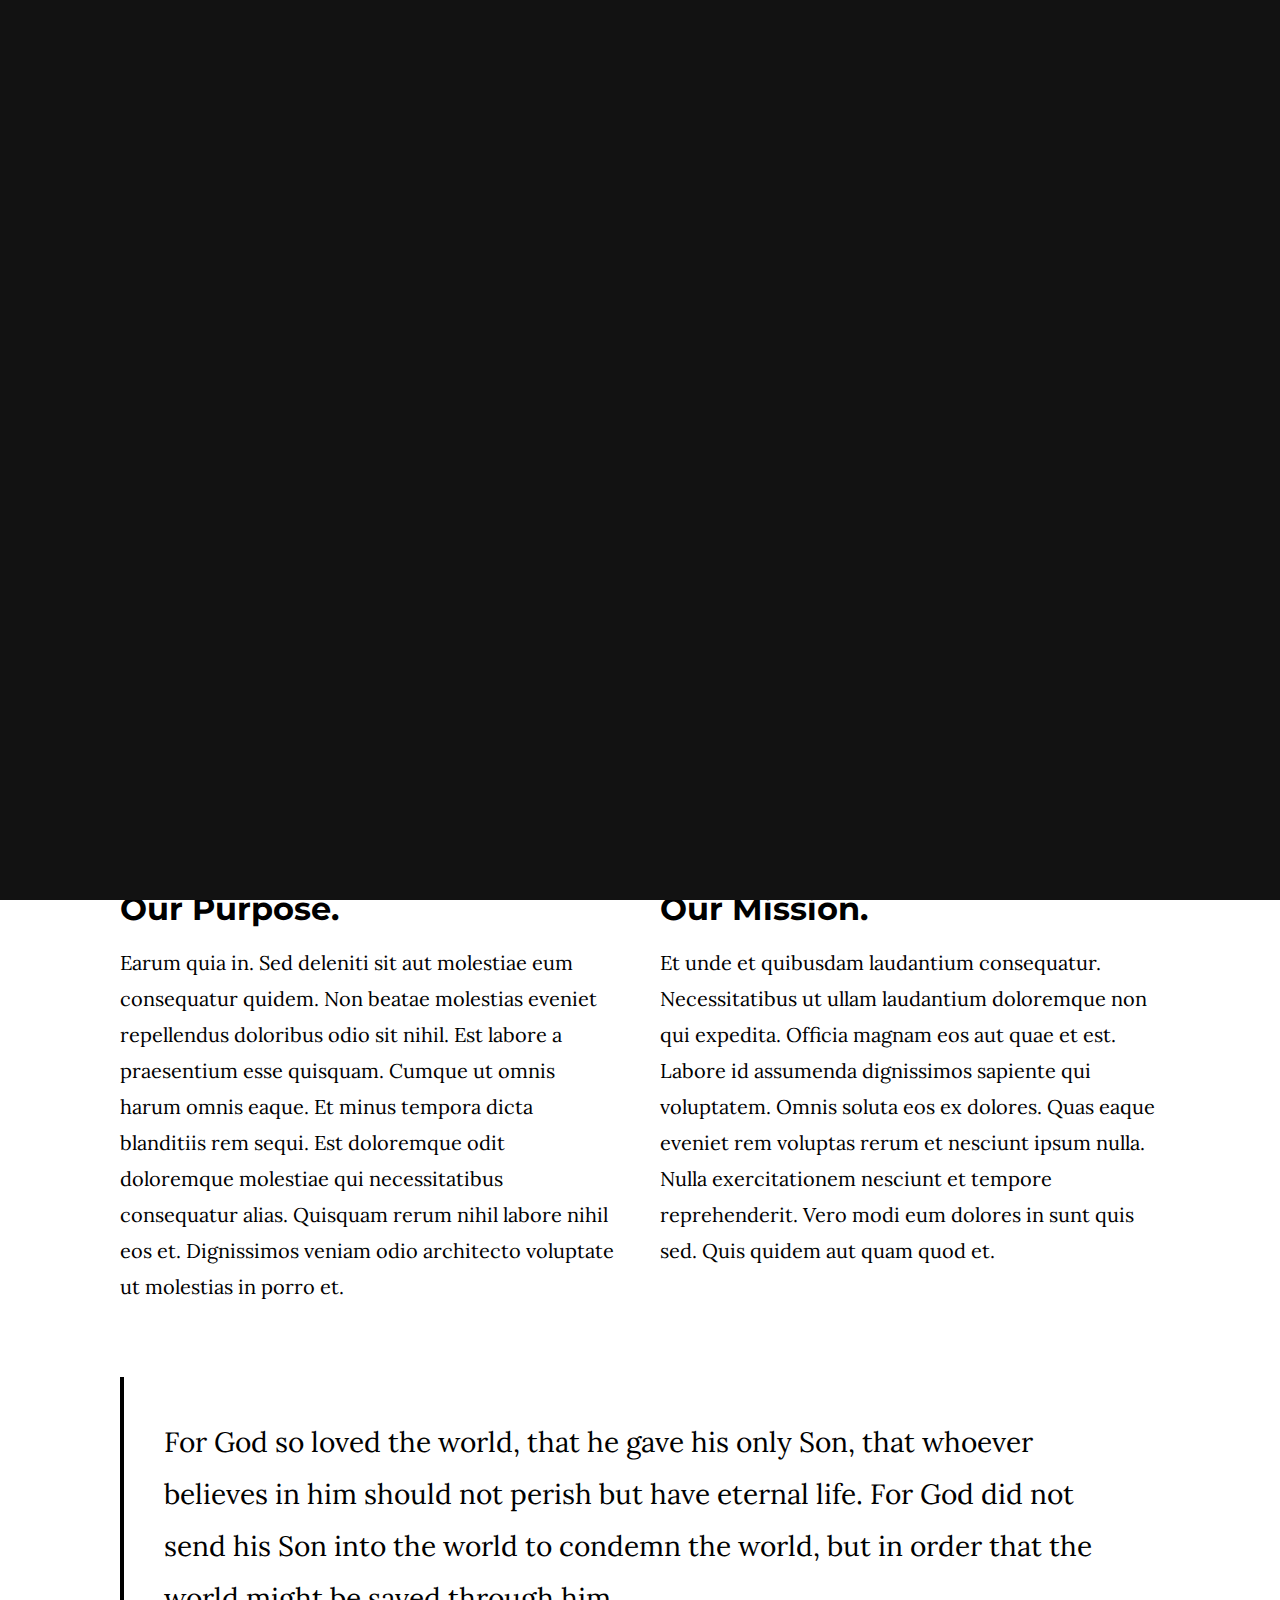
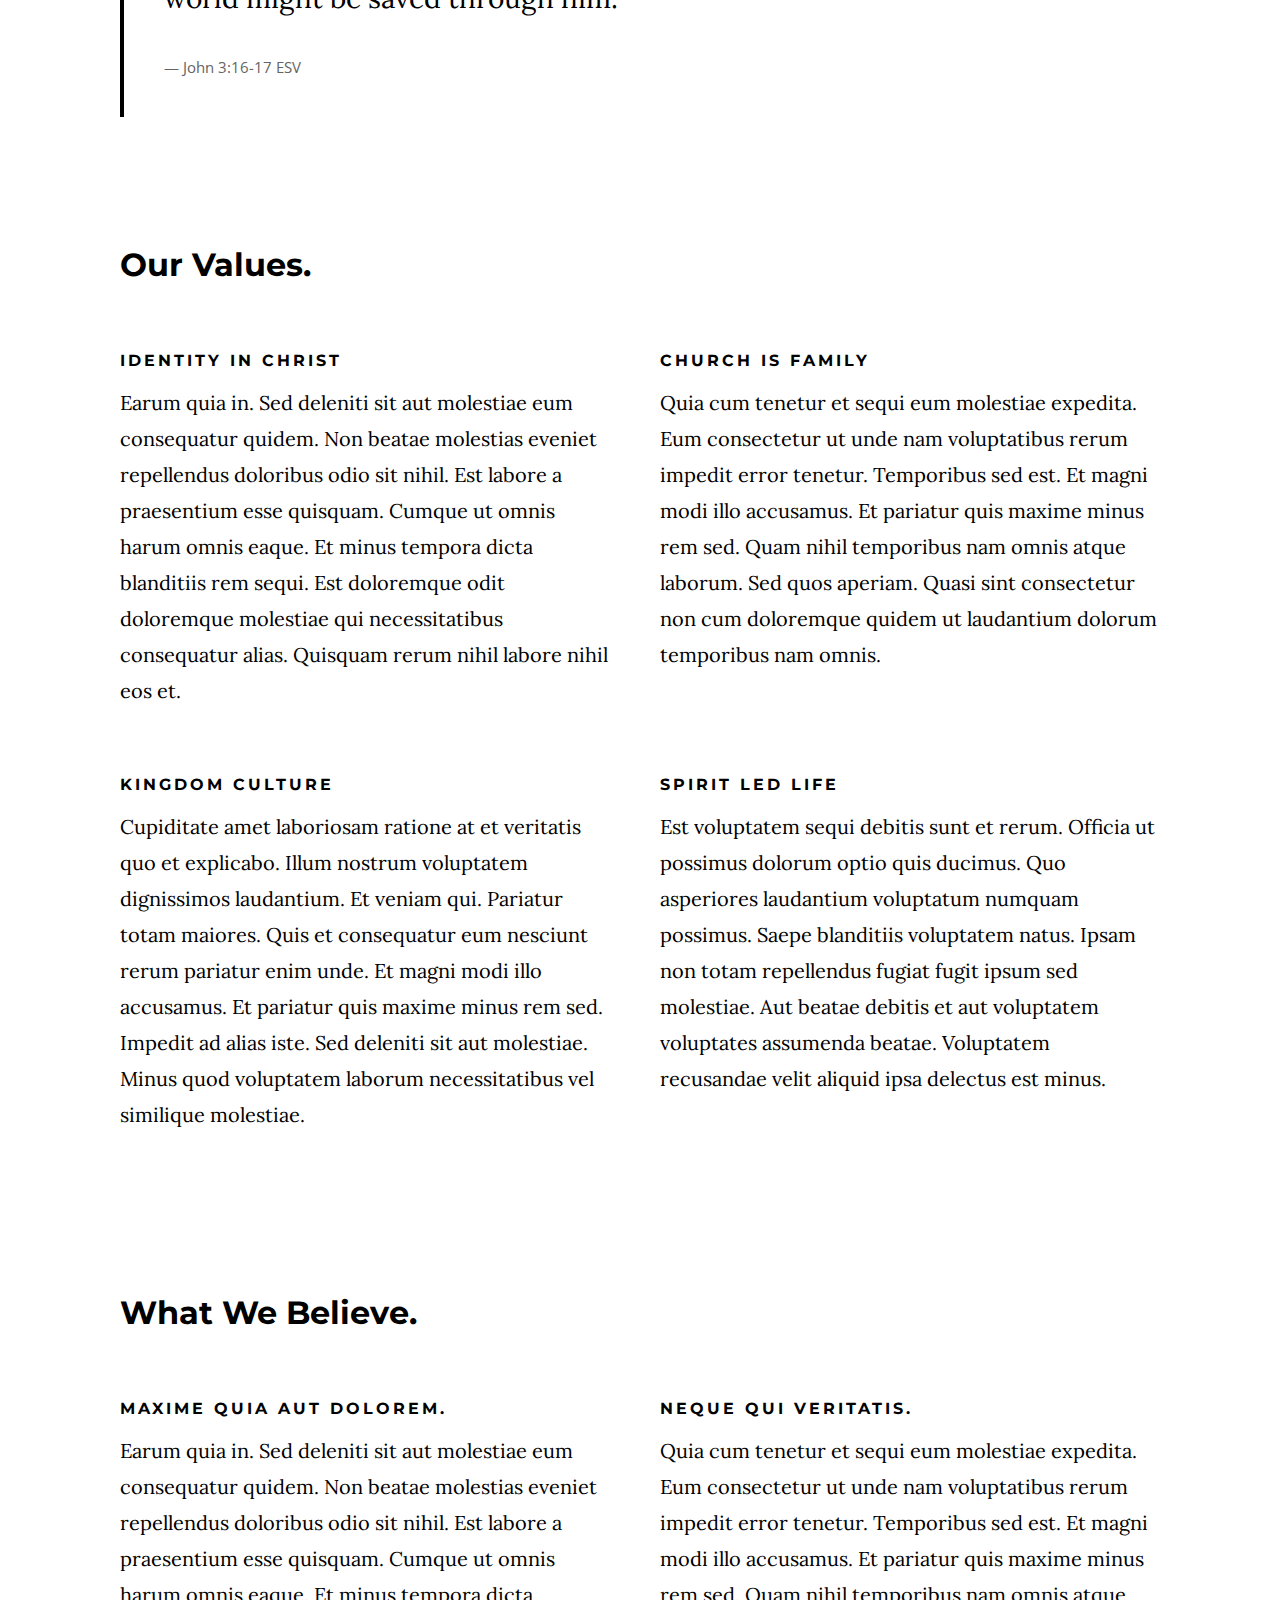
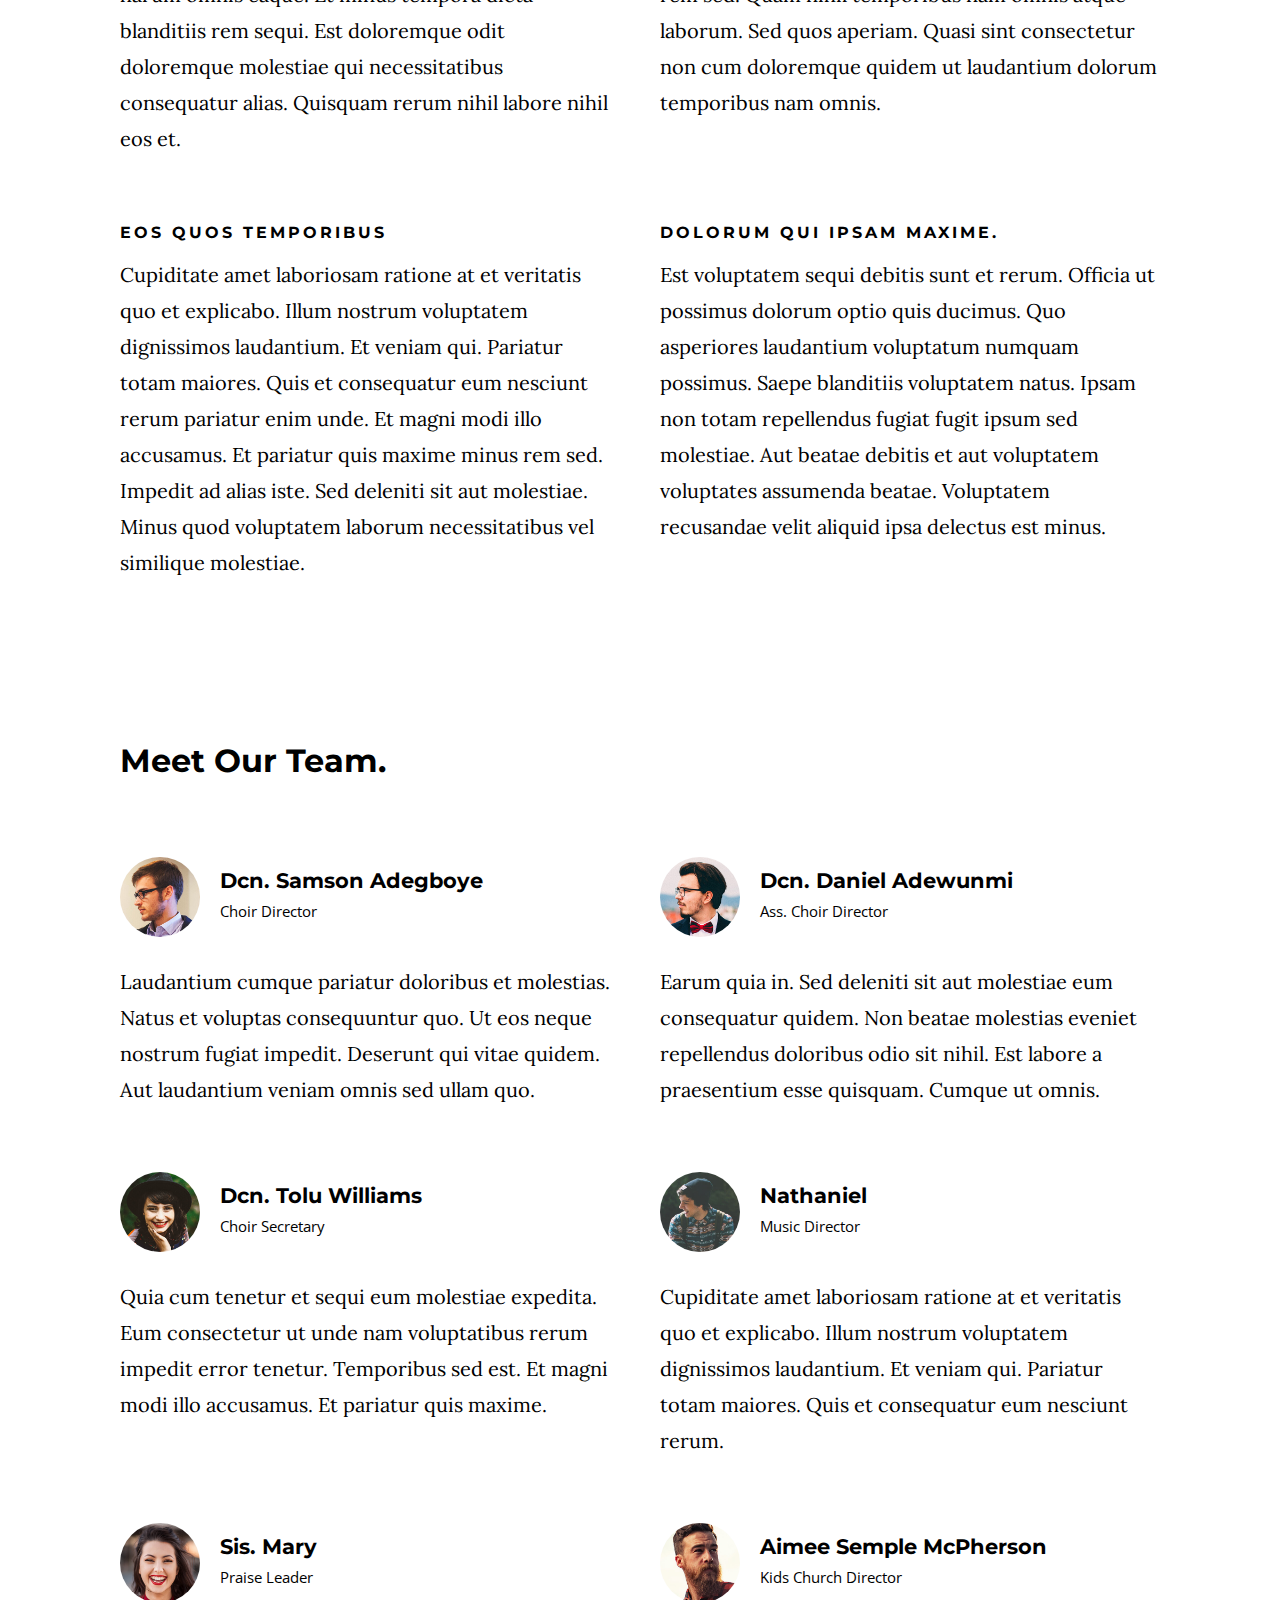
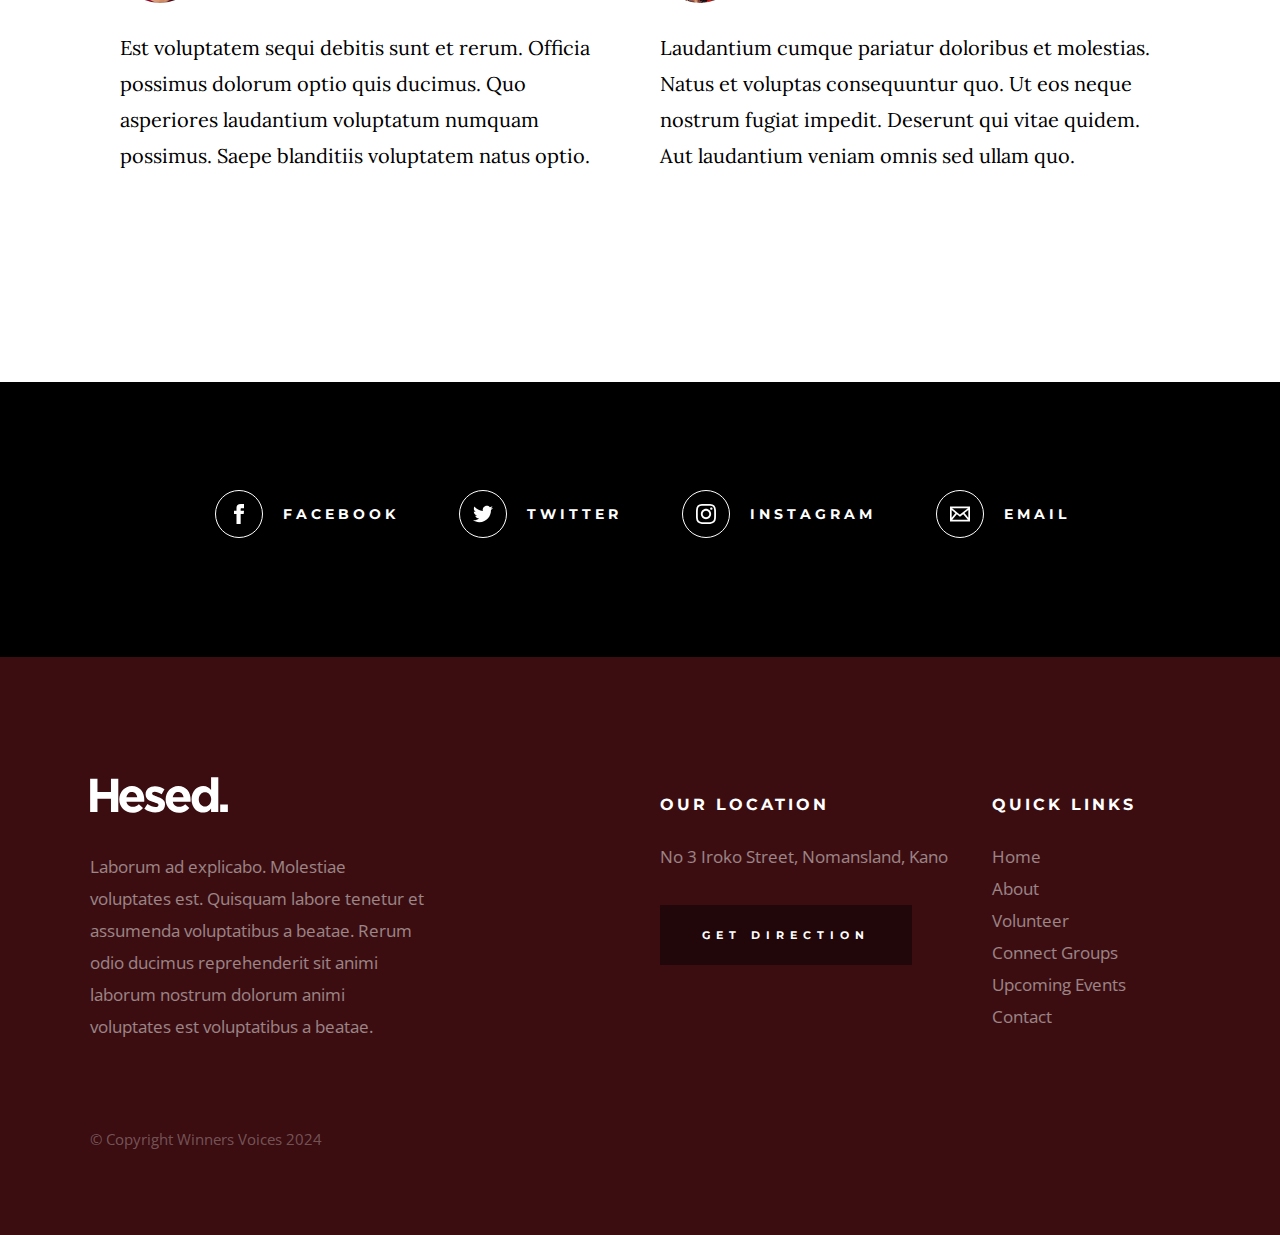
==== commit 55d44c7a: "update to first commit" ====
--- a/about.html
+++ b/about.html
@@ -50,7 +50,7 @@
 
         <div class="header-logo">
             <a class="site-logo" href="index.html">
-                <h2 class="text-white">Winners Voices</h2>
+                <h5 class="text-white">Winners Voices Kano</h5>
             </a>
         </div>
 
@@ -268,9 +268,9 @@
                                 <img src="images/avatars/user-01.jpg" alt="">
                             </div>
                             <h4 class="church-staff__name">
-                                Jonathan Doe
+                               Dcn. Samson Adegboye
                                 <span class="church-staff__position">
-                                    Lead Pastor
+                                    Choir Director
                                 </span>
                             </h4>
                         </div>
@@ -280,6 +280,27 @@
                         voluptas consequuntur quo. Ut eos neque nostrum fugiat 
                         impedit. Deserunt qui vitae quidem. Aut laudantium veniam omnis 
                         sed ullam quo.
+                        </p>
+                    </div>
+
+                    <div class="column church-staff__item">
+                        <div class="church-staff__header">
+                            <div class="church-staff__picture">
+                                <img src="images/avatars/user-03.jpg" alt="">
+                            </div>
+                            <h4 class="church-staff__name">
+                                Dcn. Daniel Adewunmi
+                                <span class="church-staff__position">
+                                    Ass. Choir Director
+                                </span>
+                            </h4>
+                        </div>
+
+                        <p>
+                        Earum quia in. Sed deleniti sit aut molestiae eum consequatur 
+                        quidem. Non beatae molestias eveniet repellendus doloribus odio 
+                        sit nihil. Est labore a praesentium esse quisquam. Cumque ut 
+                        omnis.
                         </p>
                     </div>
 
@@ -289,30 +310,9 @@
                                 <img src="images/avatars/user-02.jpg" alt="">
                             </div>
                             <h4 class="church-staff__name">
-                                Jane Doe
+                                Dcn. Tolu Williams
                                 <span class="church-staff__position">
-                                    Lead Pastor
-                                </span>
-                            </h4>
-                        </div>
-
-                        <p>
-                        Earum quia in. Sed deleniti sit aut molestiae eum consequatur 
-                        quidem. Non beatae molestias eveniet repellendus doloribus odio 
-                        sit nihil. Est labore a praesentium esse quisquam. Cumque ut 
-                        omnis.
-                        </p>
-                    </div>
-
-                    <div class="column church-staff__item">
-                        <div class="church-staff__header">
-                            <div class="church-staff__picture">
-                                <img src="images/avatars/user-03.jpg" alt="">
-                            </div>
-                            <h4 class="church-staff__name">
-                                Charles Spurgeon
-                                <span class="church-staff__position">
-                                    Associate Pastor
+                                    Choir Secretary
                                 </span>
                             </h4>
                         </div>
@@ -330,9 +330,9 @@
                                 <img src="images/avatars/user-04.jpg" alt="">
                             </div>
                             <h4 class="church-staff__name">
-                                Martin Luther
+                                Nathaniel
                                 <span class="church-staff__position">
-                                    Associate Pastor
+                                    Music Director
                                 </span>
                             </h4>
                         </div>
@@ -347,12 +347,12 @@
                     <div class="column church-staff__item">
                         <div class="church-staff__header">
                             <div class="church-staff__picture">
-                                <img src="images/avatars/user-05.jpg" alt="">
+                                <img src="images/avatars/user-06.jpg" alt="">
                             </div>
                             <h4 class="church-staff__name">
-                                John Wesley
+                                Sis. Mary
                                 <span class="church-staff__position">
-                                    Youth Pastor
+                                    Praise Leader
                                 </span>
                             </h4>
                         </div>
@@ -367,7 +367,7 @@
                     <div class="column church-staff__item">
                         <div class="church-staff__header">
                             <div class="church-staff__picture">
-                                <img src="images/avatars/user-06.jpg" alt="">
+                                <img src="images/avatars/user-05.jpg" alt="">
                             </div>
                             <h4 class="church-staff__name">
                                 Aimee Semple McPherson
@@ -453,9 +453,7 @@
                     <div class="column large-7 medium-full">
                         <h4 class="h6">Our Location</h4>
                         <p>
-                        1600 Amphitheatre Parkway <br>
-                        Mountain View, California <br>
-                        94043 US
+                        No 3 Iroko Street, Nomansland, Kano
                         </p>
         
                         <p>
@@ -479,8 +477,8 @@
 
         <div class="row footer-bottom">
             <div class="column ss-copyright">
-                <span>© Copyright Blessed 2019</span> 
-                <span>Design by <a href="https://www.styleshout.com/">StyleShout</a></span>
+                <span>© Copyright Winners Voices 2024</span> 
+                <!-- <span>Design by <a href="https://www.styleshout.com/">StyleShout</a></span> -->
             </div>
         </div> <!-- footer-bottom -->
 
